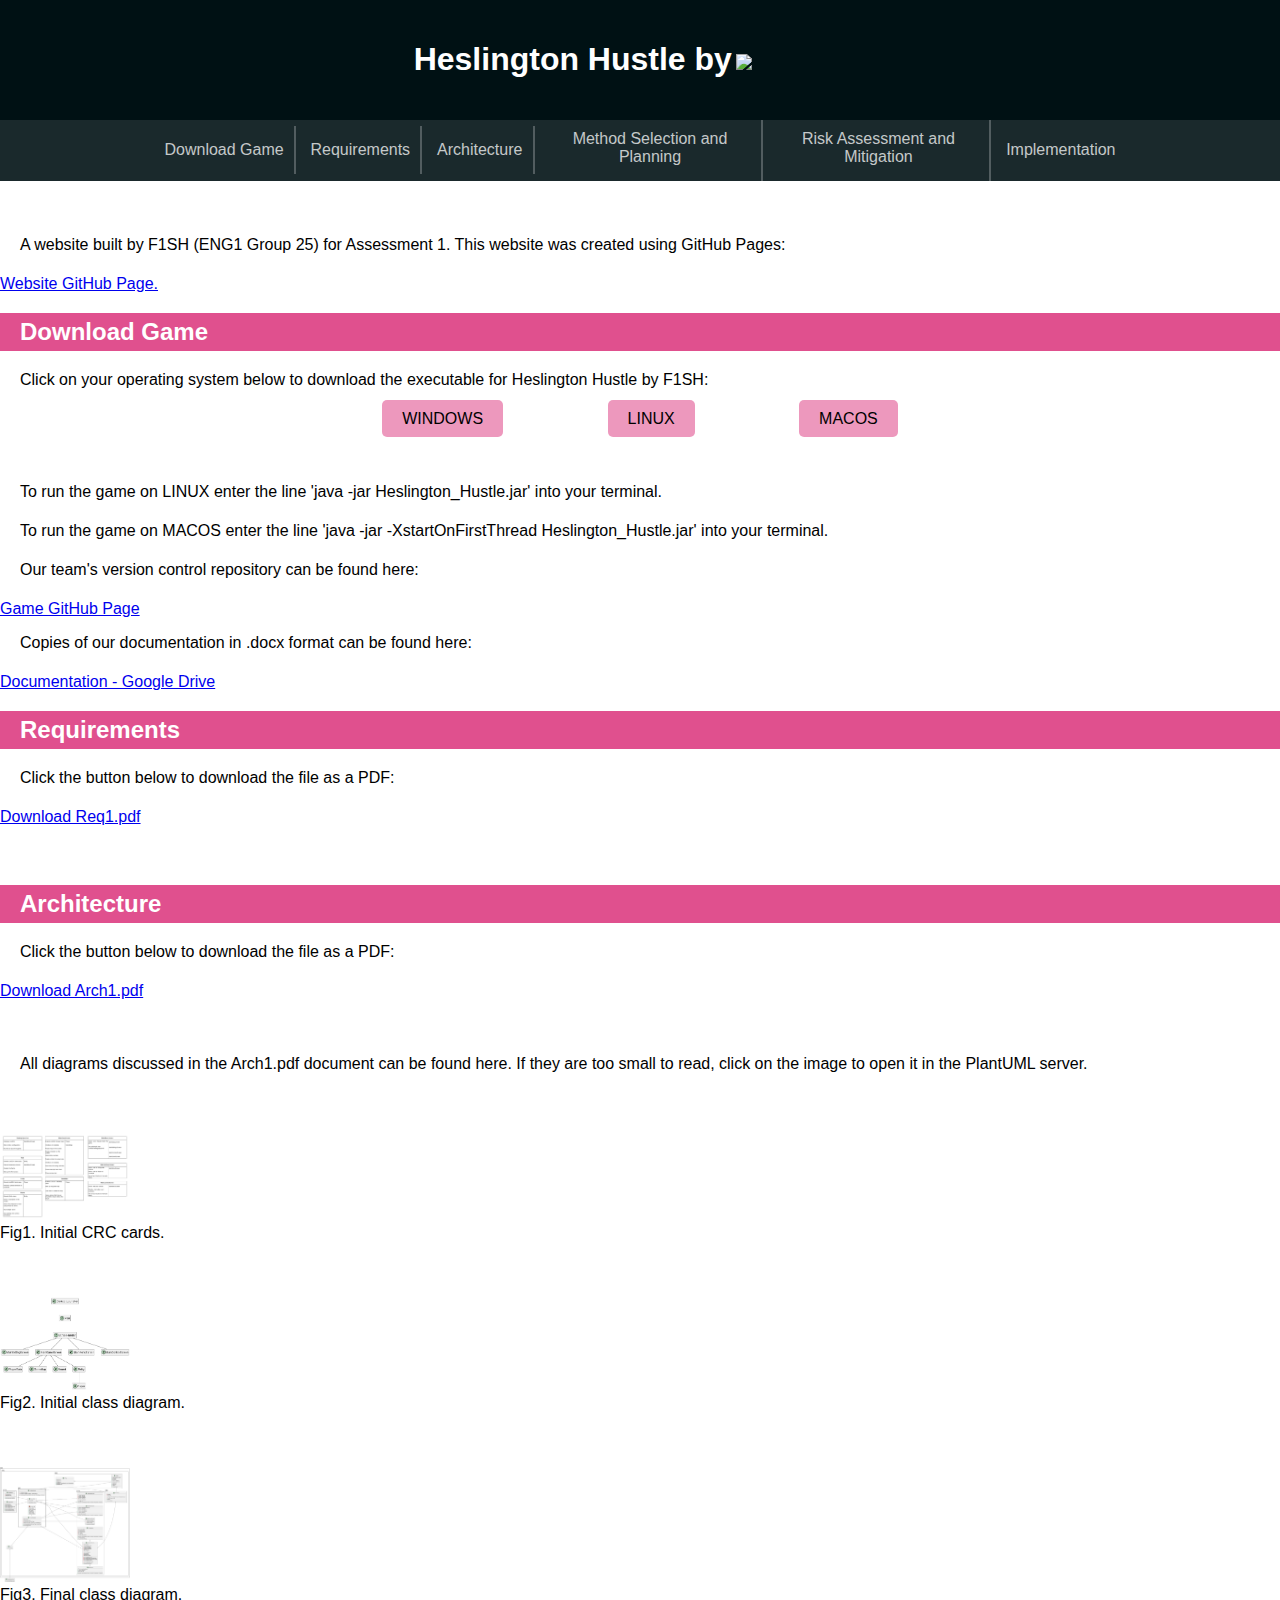
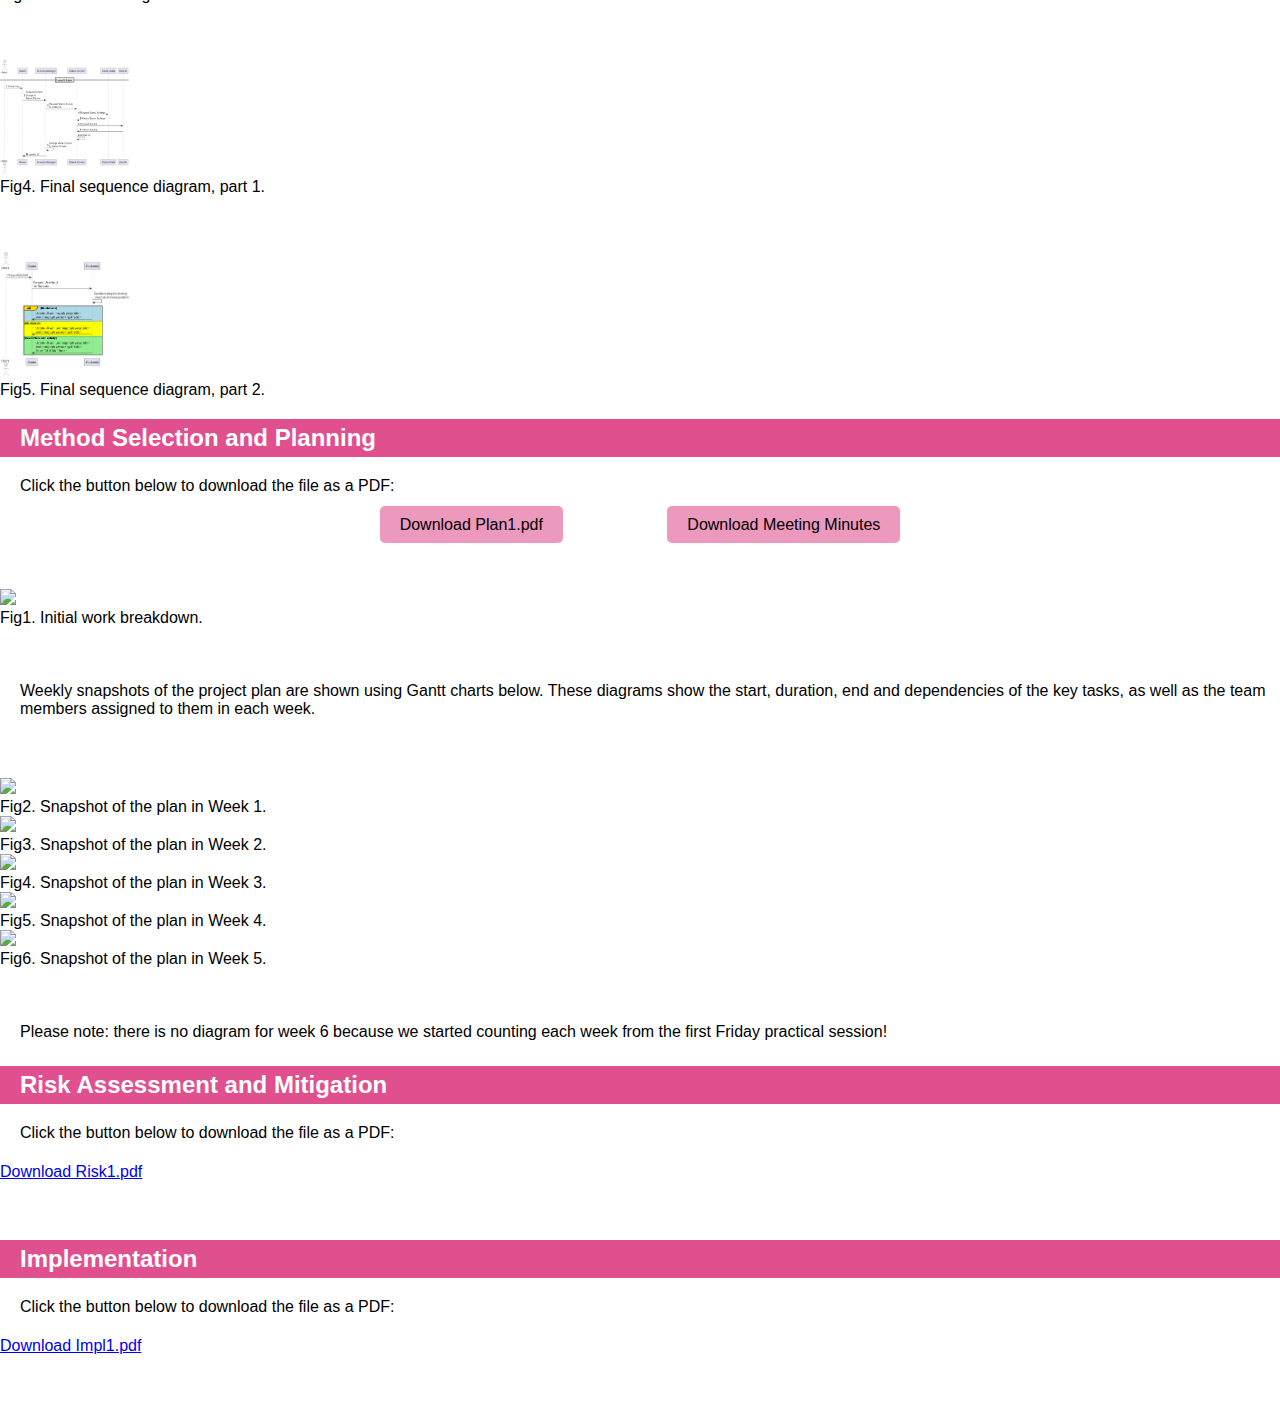
==== index.html @ d02195ae "final push i think its done" ====
<!DOCTYPE html>
<html lang="en">
<head>
    <meta charset="UTF-8">
    <meta name="viewport" content="width=device-width, initial-scale=1.0">
    <title>Heslington Hustle by F1SH</title>
    <link rel="stylesheet" href="styles.css">
    <link rel="icon" type="image/png" href="logo2.png">
</head>

<body> 
    <header>
        <h1>Heslington Hustle by </h1>
        <img src="logo.png">

    </header>

    <nav class="button-banner">
        <ul>
            <li><a href="#Nav1ID">Download Game</a></li>
            <li><a href="#Nav2ID">Requirements</a></li>
            <li><a href="#Nav3ID">Architecture</a></li>
            <li><a href="#Nav4ID">Method Selection and Planning</a></li>
            <li><a href="#Nav5ID">Risk Assessment and Mitigation</a></li>
            <li><a href="#Nav6ID">Implementation</a></li>
        </ul>
    </nav>

    <p>&nbsp;</p>

    <div class="repo-link">
        <p>A website built by F1SH (ENG1 Group 25) for Assessment 1. This website was created using GitHub Pages:</p>
        <a class="repo-link" href="https://github.com/publicmutiny/f1sh-webs1te">Website GitHub Page.</a>
    </div>


    
    <div class="header-container">
        <h2 id="Nav1ID">Download Game</h2>
    </div>

    <p>Click on your operating system below to download the executable for Heslington Hustle by F1SH:</p>

    <div class="download-buttons">
        <ul>
            <li><a href="Heslington_Hustle.jar" download>WINDOWS</a></li>
            <li><a href="Heslington_Hustle.jar" download>LINUX</a></li>
            <li><a href="Heslington_Hustle.jar" download>MACOS</a></li>
        </ul>
    </div>
    <p>&nbsp;</p>
    <p>To run the game on LINUX enter the line 'java -jar Heslington_Hustle.jar' into your terminal.</p>
    <p>To run the game on MACOS enter the line 'java -jar -XstartOnFirstThread Heslington_Hustle.jar' into your terminal.</p>


    <div class="repo-link">
        <p>Our team's version control repository can be found here:</p>
        <a class="repo-link" href="https://github.com/kyla-klov/Heslington_Hustle_group_25">Game GitHub Page</a>
    </div>

    <div class="repo-link">
        <p>Copies of our documentation in .docx format can be found here:</p>
        <a class="repo-link" href="https://drive.google.com/drive/folders/1460bbwno2SckoGixCg8x2vEUHuICTdcB?usp=sharing">Documentation - Google Drive</a>
    </div>


    





    <div class="header-container">
        <h2 id="Nav2ID">Requirements</h2>
    </div>

    <p>Click the button below to download the file as a PDF:</p>

    <div class="file-download-buttons">
        <a href="Req1.pdf" download>Download Req1.pdf</a>
    </div>

    <p>&nbsp;</p>






    <div class="header-container">
        <h2 id="Nav3ID">Architecture</h2>
    </div>

    <p>Click the button below to download the file as a PDF:</p>

    <div class="file-download-buttons">
        <a href="Arch1.pdf" download>Download Arch1.pdf</a>
    </div>

    <p>&nbsp;</p>

    <p>All diagrams discussed in the Arch1.pdf document can be found here. If they are too small to read, click on the image to open it in the PlantUML server. </p>

    <p>&nbsp;</p>
    <img class="gantt-charts" src="Images/crc_cards.png">
    <figcaption class="captions">Fig1. Initial CRC cards.</figcaption>

    <p>&nbsp;</p>
    <img class="gantt-charts" src="Images/class_initial.png">
    <figcaption class="captions">Fig2. Initial class diagram.</figcaption>

    <p>&nbsp;</p>
    <a href="https://www.plantuml.com/plantuml/img/[base64]">
        <img class="gantt-charts" src="Images/class_final.png">
    </a>
    <figcaption class="captions">Fig3. Final class diagram.</figcaption>

    <p>&nbsp;</p>
    <a href="https://www.plantuml.com/plantuml/img/[base64]">
        <img class="gantt-charts" src="Images/seq.png">
    </a>
    <figcaption class="captions">Fig4. Final sequence diagram, part 1.</figcaption>

    <p>&nbsp;</p>
    <img class="gantt-charts" src="Images/seq2.png">
    <figcaption class="captions">Fig5. Final sequence diagram, part 2.</figcaption>





    <div class="header-container">
        <h2 id="Nav4ID">Method Selection and Planning</h2>
    </div>

    <p>Click the button below to download the file as a PDF:</p>

    <div class="download-buttons">
        <ul>
            <li><a href="Plan1.pdf" download>Download Plan1.pdf</a></li>
            <li><a href="minutes.pdf" download>Download Meeting Minutes</a></li>
        </ul>
    </div>    

    <p> &nbsp; </p>




    <img class="gantt-charts" src="Images/work_breakdown.png">
    <figcaption class="captions">Fig1. Initial work breakdown.</figcaption>
    <p>&nbsp;</p>
    <p>Weekly snapshots of the project plan are shown using Gantt charts below. These diagrams show the start, duration, end and dependencies of the key tasks, as well as the team members assigned to them in each week. </p>
    <p>&nbsp;</p>
    <img class="gantt-charts" src="Images/week1.png">
    <figcaption class="captions">Fig2. Snapshot of the plan in Week 1.</figcaption>
    <img class="gantt-charts" src="Images/week2.png">
    <figcaption class="captions">Fig3. Snapshot of the plan in Week 2.</figcaption>
    <img class="gantt-charts" src="Images/week3.png">
    <figcaption class="captions">Fig4. Snapshot of the plan in Week 3.</figcaption>
    <img class="gantt-charts" src="Images/week4.png">
    <figcaption class="captions">Fig5. Snapshot of the plan in Week 4.</figcaption>
    <img class="gantt-charts" src="Images/week5.png">
    <figcaption class="captions">Fig6. Snapshot of the plan in Week 5.</figcaption>
    <p>&nbsp;</p>
    <p>Please note: there is no diagram for week 6 because we started counting each week from the first Friday practical session!</p>





    <div class="header-container">
        <h2 id="Nav5ID">Risk Assessment and Mitigation</h2>
    </div>

    <p>Click the button below to download the file as a PDF:</p>

    <div class="file-download-buttons">
        <a href="Risk1.pdf" download>Download Risk1.pdf</a>
    </div>

    <p>&nbsp;</p>






    <div class="header-container">
        <h2 id="Nav6ID">Implementation</h2>
    </div>

    <p>Click the button below to download the file as a PDF:</p>

    <div class="file-download-buttons">
        <a href="Impl1.pdf" download>Download Impl1.pdf</a>
    </div>

    <p>&nbsp;</p>




</body>
</html>
---- styles.css ----
/* styles.css */
/*
COLOURS !!!
black header: 001114
pink header: e0508e
green header: 7adc248a
*/
body {
    font-family:'Trebuchet MS', 'Lucida Sans Unicode', 'Lucida Grande', 'Lucida Sans', Arial, sans-serif;
    margin: 0;
    padding: 0;
    background: rgba(255, 255, 255, 0.045)08e;
}


header {
    background-color: #001114; 
    color: #fff;
    padding: 20px;
    text-align: center;
}

h1 {
    display: inline-block;
    width: fit-content;
}

img {
    width: 130px;
    height: auto;
    display: inline-block;
    margin: 0 auto;
}


.button-banner {
    background-color: #001114e5; 
    text-align: center;
    white-space: nowrap;
    height: 5%;
}

.button-banner ul {
    padding: 0;
    margin: 0;
}

.button-banner ul li {
    display: inline-block;
    vertical-align: middle;
    max-width: 15%;
    border-right: 2px solid #ffffff3f;
    padding:15px;
}

.button-banner ul li a {
    white-space: wrap;
    display: inline-block;
    padding:2.3em;
    margin:-2.6em;
    color: #ffffffc1;
    text-decoration: none; 
}


.button-banner ul li:hover {
    background-color: #001114;
    color: #ffffff;
    box-shadow: -5px 0px #001114;
}

.button-banner ul li a:hover {
    color: #ffffff;
}

.button-banner ul li:last-child {
    border-right: none; 
}

.header-container { 
    background-color: #e0508e;
}

h2 { 
    color: #ffffff;
    text-align: left;
    margin: 20px;
    padding-top: 5px;
    padding-bottom: 5px;
}

p { 
    margin-left: 20px;
    padding-top: 0px;
    padding-bottom: 5px;
}

.download-buttons {
    text-align: center;
}

.download-buttons ul {
    padding: 0;
    margin: 0;
}

.download-buttons ul li {
    display: inline-block;
}

.download-buttons ul li a {
    padding: 10px 20px;
    background-color: #e0508e96;
    color: #000;
    margin: 0 50px;
    border-radius: 5px;
    text-decoration: none;
}



.pdfviewer { 
    margin: 10px;
    padding: 15px;
    vertical-align: center;
}
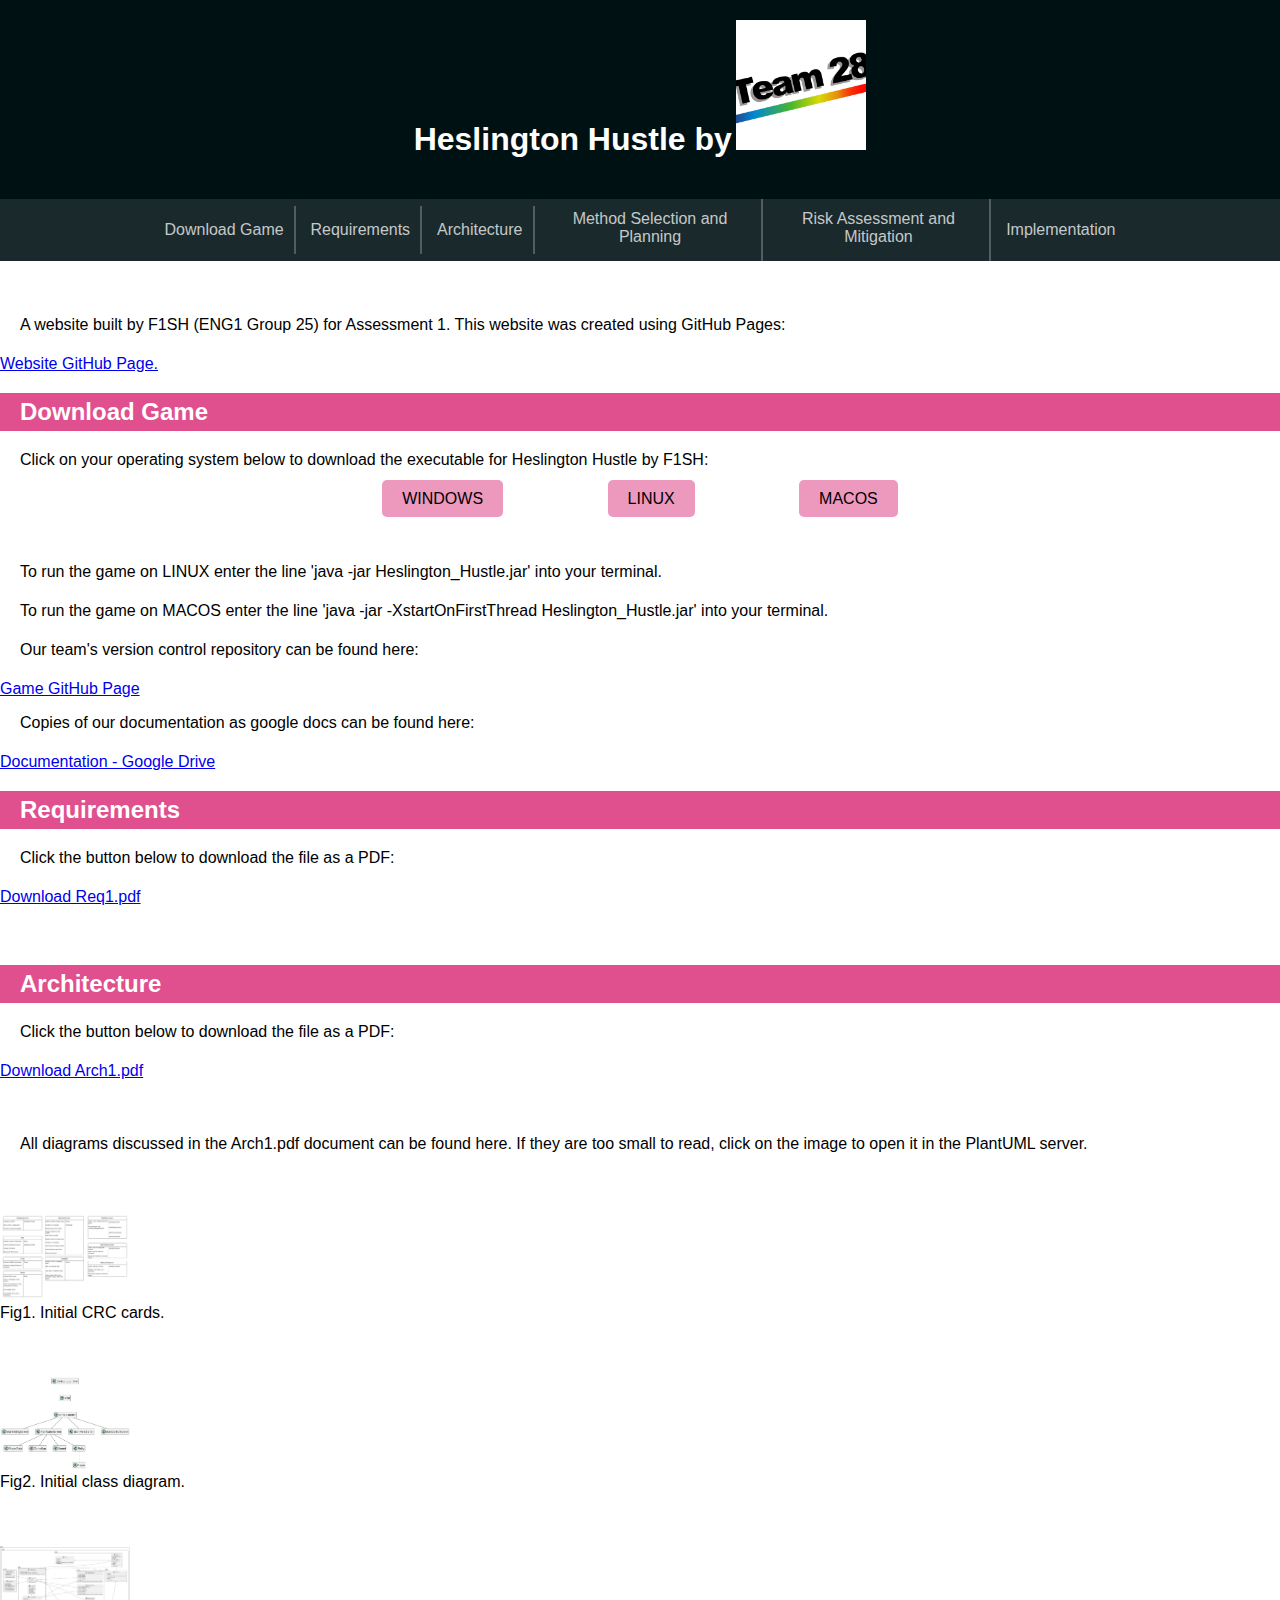
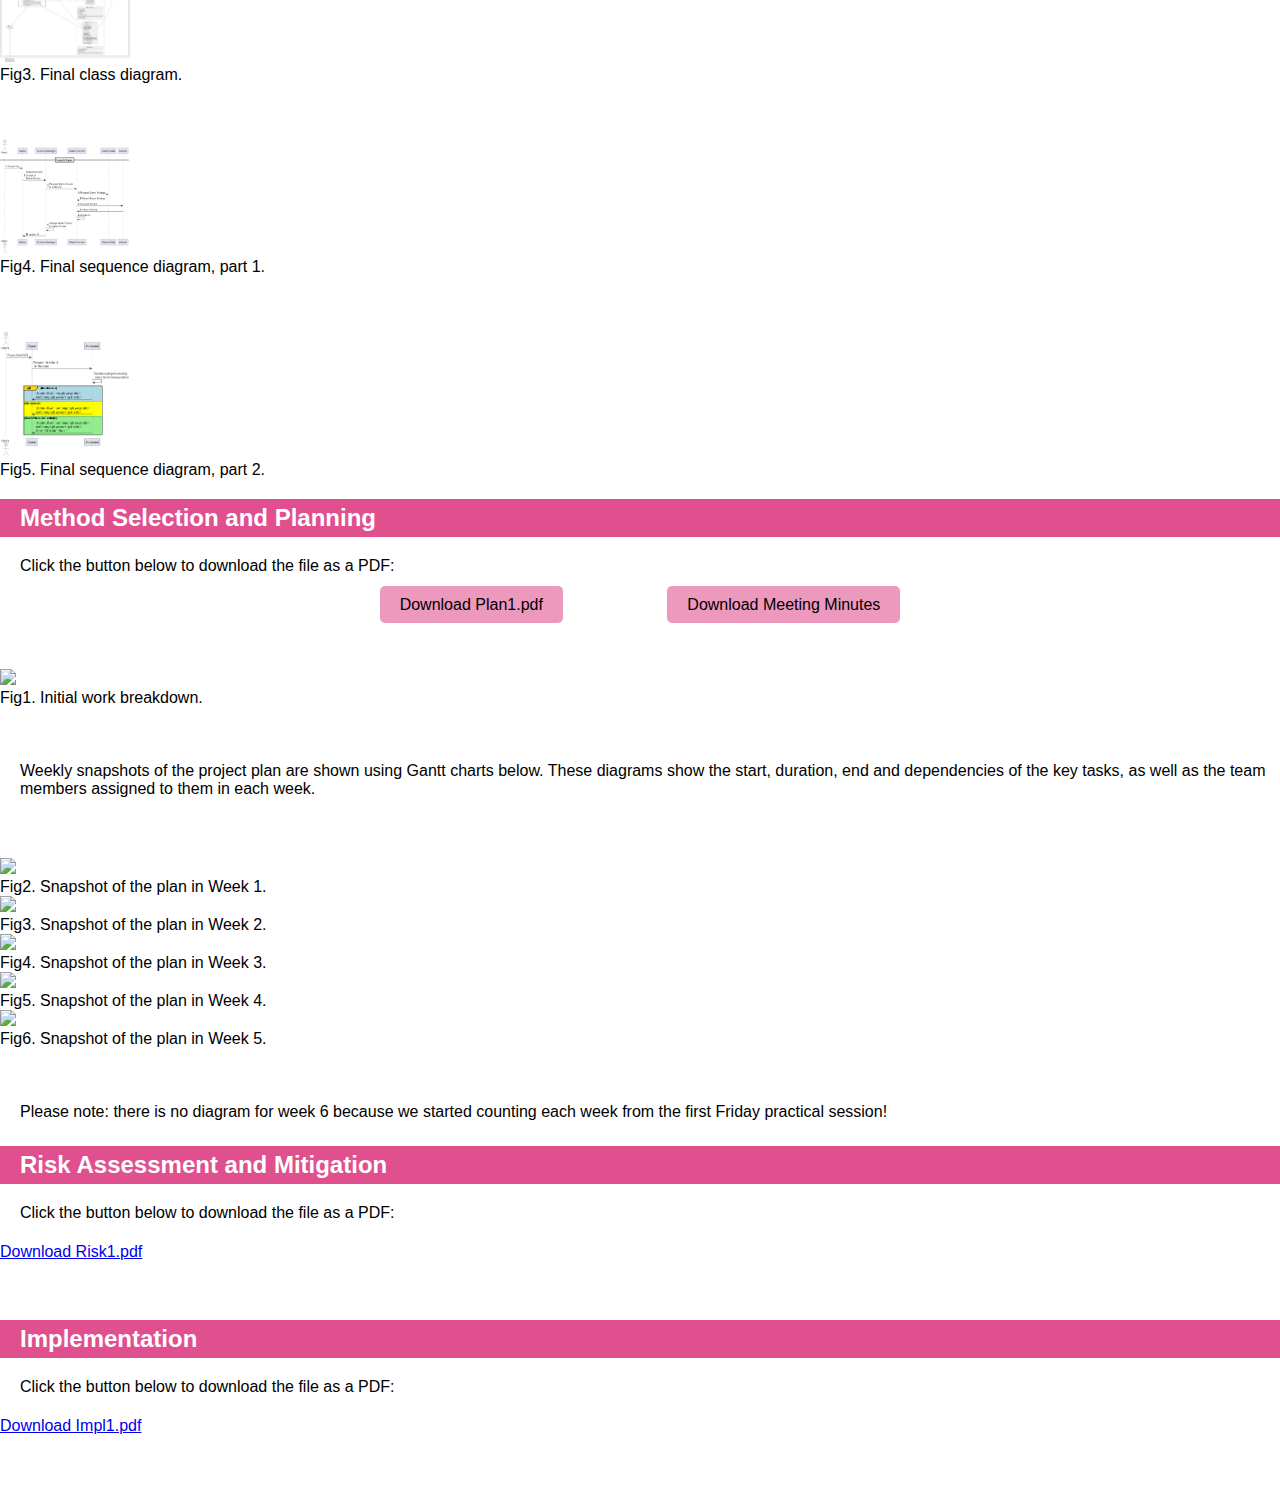
==== commit b2a60265: "Rebrand" ====
--- a/index.html
+++ b/index.html
@@ -5,7 +5,7 @@
     <meta name="viewport" content="width=device-width, initial-scale=1.0">
     <title>Heslington Hustle by F1SH</title>
     <link rel="stylesheet" href="styles.css">
-    <link rel="icon" type="image/png" href="logo2.png">
+    <link rel="icon" type="image/png" href="logo.png">
 </head>
 
 <body> 
@@ -17,12 +17,12 @@
 
     <nav class="button-banner">
         <ul>
-            <li><a href="#Nav1ID">Download Game</a></li>
-            <li><a href="#Nav2ID">Requirements</a></li>
-            <li><a href="#Nav3ID">Architecture</a></li>
-            <li><a href="#Nav4ID">Method Selection and Planning</a></li>
-            <li><a href="#Nav5ID">Risk Assessment and Mitigation</a></li>
-            <li><a href="#Nav6ID">Implementation</a></li>
+            <li><a href="#Download">Download Game</a></li>
+            <li><a href="#Req1">Requirements</a></li>
+            <li><a href="#Arch1">Architecture</a></li>
+            <li><a href="#Plan1">Method Selection and Planning</a></li>
+            <li><a href="#Risk1">Risk Assessment and Mitigation</a></li>
+            <li><a href="#Impl1">Implementation</a></li>
         </ul>
     </nav>
 
@@ -30,22 +30,23 @@
 
     <div class="repo-link">
         <p>A website built by F1SH (ENG1 Group 25) for Assessment 1. This website was created using GitHub Pages:</p>
-        <a class="repo-link" href="https://github.com/publicmutiny/f1sh-webs1te">Website GitHub Page.</a>
+        <a class="repo-link" href="https://github.com/eng1team28/eng1team28.github.io">Website GitHub Page.</a>
     </div>
 
 
     
     <div class="header-container">
-        <h2 id="Nav1ID">Download Game</h2>
+        <h2 id="Download">Download Game</h2>
     </div>
 
     <p>Click on your operating system below to download the executable for Heslington Hustle by F1SH:</p>
 
+    
     <div class="download-buttons">
         <ul>
-            <li><a href="Heslington_Hustle.jar" download>WINDOWS</a></li>
-            <li><a href="Heslington_Hustle.jar" download>LINUX</a></li>
-            <li><a href="Heslington_Hustle.jar" download>MACOS</a></li>
+            <li><a href="HeslingtonHustle.jar" download>WINDOWS</a></li>
+            <li><a href="HeslingtonHustle.jar" download>LINUX</a></li>
+            <li><a href="HeslingtonHustle.jar" download>MACOS</a></li>
         </ul>
     </div>
     <p>&nbsp;</p>
@@ -55,12 +56,12 @@
 
     <div class="repo-link">
         <p>Our team's version control repository can be found here:</p>
-        <a class="repo-link" href="https://github.com/kyla-klov/Heslington_Hustle_group_25">Game GitHub Page</a>
+        <a class="repo-link" href="https://github.com/eng1team28/game2">Game GitHub Page</a>
     </div>
 
     <div class="repo-link">
-        <p>Copies of our documentation in .docx format can be found here:</p>
-        <a class="repo-link" href="https://drive.google.com/drive/folders/1460bbwno2SckoGixCg8x2vEUHuICTdcB?usp=sharing">Documentation - Google Drive</a>
+        <p>Copies of our documentation as google docs can be found here:</p>
+        <a class="repo-link" href="https://drive.google.com/drive/folders/1dIEW85NLsSuEhlMuv3Ykfq9Gdxov9xFp?usp=sharing">Documentation - Google Drive</a>
     </div>
 
 
@@ -71,30 +72,30 @@
 
 
     <div class="header-container">
-        <h2 id="Nav2ID">Requirements</h2>
-    </div>
-
-    <p>Click the button below to download the file as a PDF:</p>
-
-    <div class="file-download-buttons">
-        <a href="Req1.pdf" download>Download Req1.pdf</a>
-    </div>
-
-    <p>&nbsp;</p>
-
-
-
-
-
-
-    <div class="header-container">
-        <h2 id="Nav3ID">Architecture</h2>
-    </div>
-
-    <p>Click the button below to download the file as a PDF:</p>
-
-    <div class="file-download-buttons">
-        <a href="Arch1.pdf" download>Download Arch1.pdf</a>
+        <h2 id="Req1">Requirements</h2>
+    </div>
+
+    <p>Click the button below to download the file as a PDF:</p>
+
+    <div class="file-download-buttons">
+        <a href="pdf1/Req1.pdf" download>Download Req1.pdf</a>
+    </div>
+
+    <p>&nbsp;</p>
+
+
+
+
+
+
+    <div class="header-container">
+        <h2 id="Arch1">Architecture</h2>
+    </div>
+
+    <p>Click the button below to download the file as a PDF:</p>
+
+    <div class="file-download-buttons">
+        <a href="pdf1/Arch1.pdf" download>Download Arch1.pdf</a>
     </div>
 
     <p>&nbsp;</p>
@@ -130,15 +131,15 @@
 
 
     <div class="header-container">
-        <h2 id="Nav4ID">Method Selection and Planning</h2>
+        <h2 id="Plan1">Method Selection and Planning</h2>
     </div>
 
     <p>Click the button below to download the file as a PDF:</p>
 
     <div class="download-buttons">
         <ul>
-            <li><a href="Plan1.pdf" download>Download Plan1.pdf</a></li>
-            <li><a href="minutes.pdf" download>Download Meeting Minutes</a></li>
+            <li><a href="pdf1/Plan1.pdf" download>Download Plan1.pdf</a></li>
+            <li><a href="pdf1/minutes.pdf" download>Download Meeting Minutes</a></li>
         </ul>
     </div>    
 
@@ -170,30 +171,30 @@
 
 
     <div class="header-container">
-        <h2 id="Nav5ID">Risk Assessment and Mitigation</h2>
-    </div>
-
-    <p>Click the button below to download the file as a PDF:</p>
-
-    <div class="file-download-buttons">
-        <a href="Risk1.pdf" download>Download Risk1.pdf</a>
-    </div>
-
-    <p>&nbsp;</p>
-
-
-
-
-
-
-    <div class="header-container">
-        <h2 id="Nav6ID">Implementation</h2>
-    </div>
-
-    <p>Click the button below to download the file as a PDF:</p>
-
-    <div class="file-download-buttons">
-        <a href="Impl1.pdf" download>Download Impl1.pdf</a>
+        <h2 id="Risk1">Risk Assessment and Mitigation</h2>
+    </div>
+
+    <p>Click the button below to download the file as a PDF:</p>
+
+    <div class="file-download-buttons">
+        <a href="pdf1/Risk1.pdf" download>Download Risk1.pdf</a>
+    </div>
+
+    <p>&nbsp;</p>
+
+
+
+
+
+
+    <div class="header-container">
+        <h2 id="Impl1">Implementation</h2>
+    </div>
+
+    <p>Click the button below to download the file as a PDF:</p>
+
+    <div class="file-download-buttons">
+        <a href="pdf1/Impl1.pdf" download>Download Impl1.pdf</a>
     </div>
 
     <p>&nbsp;</p>
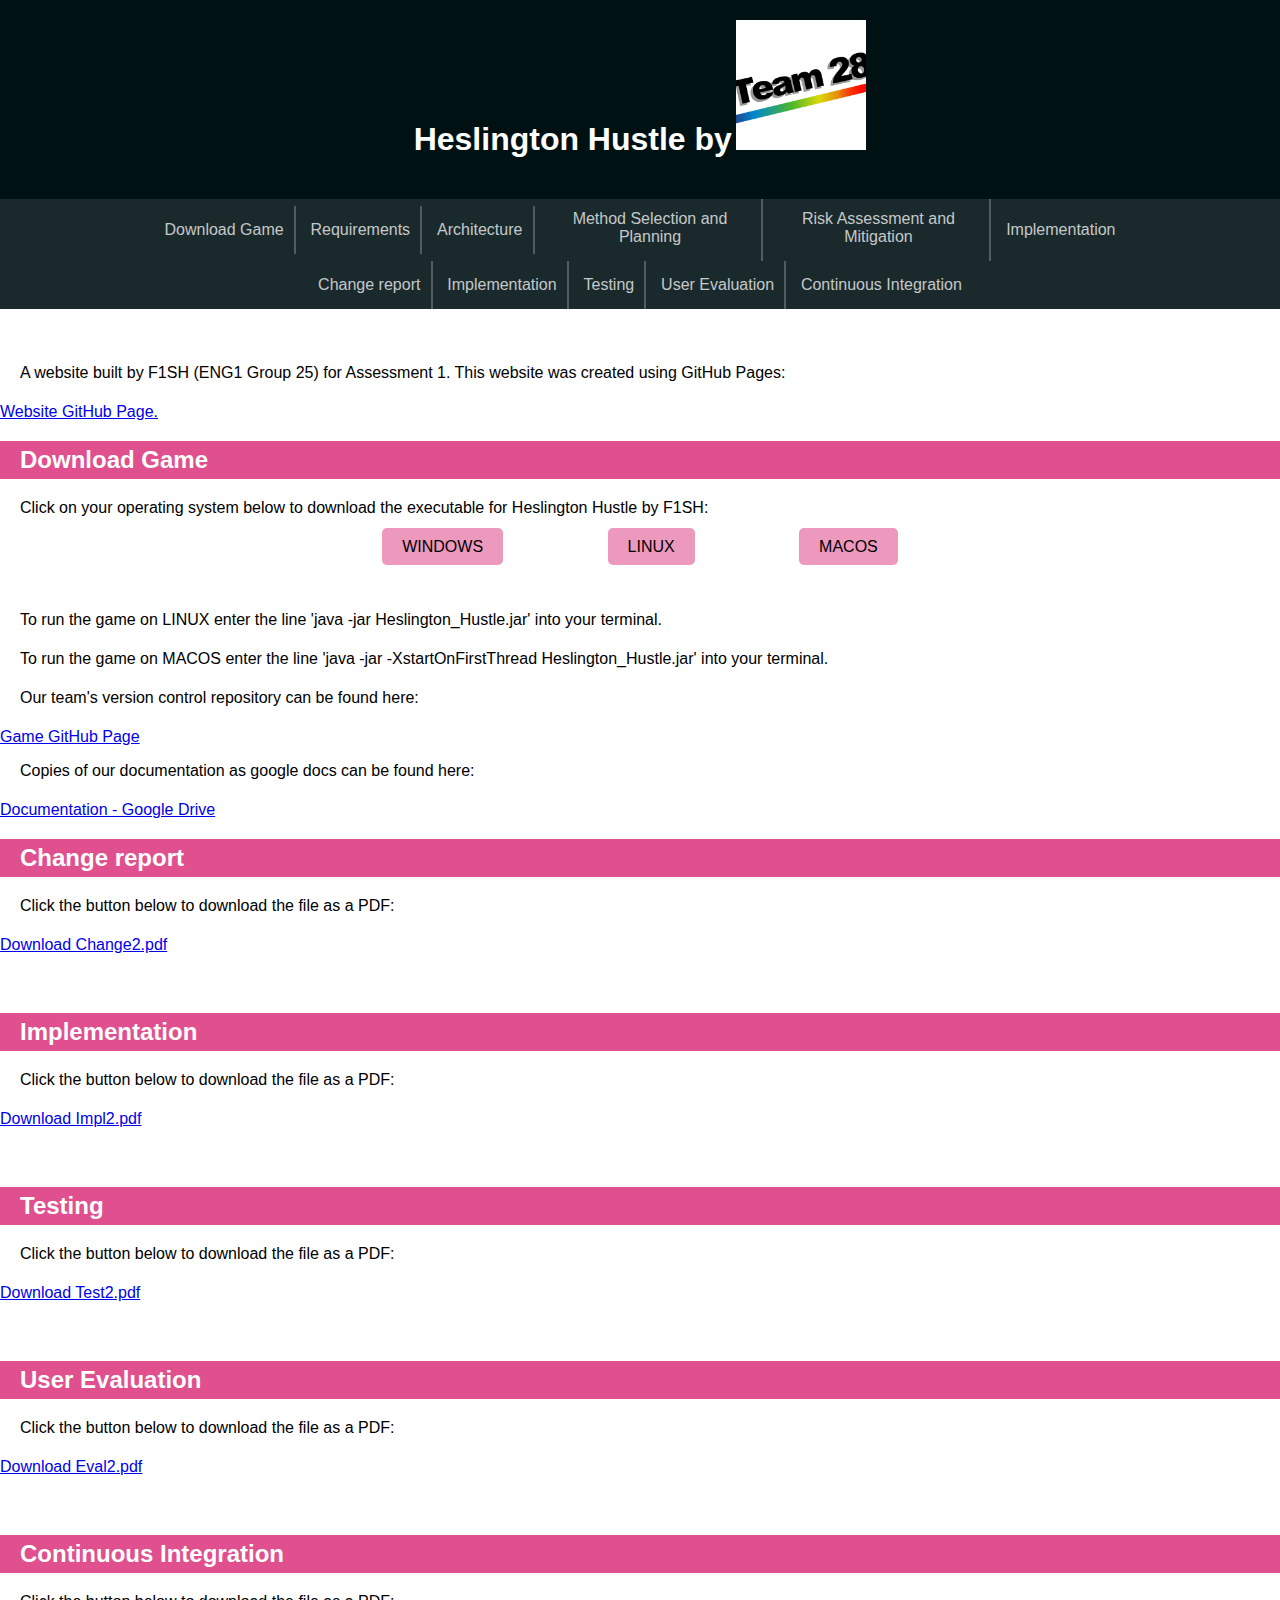
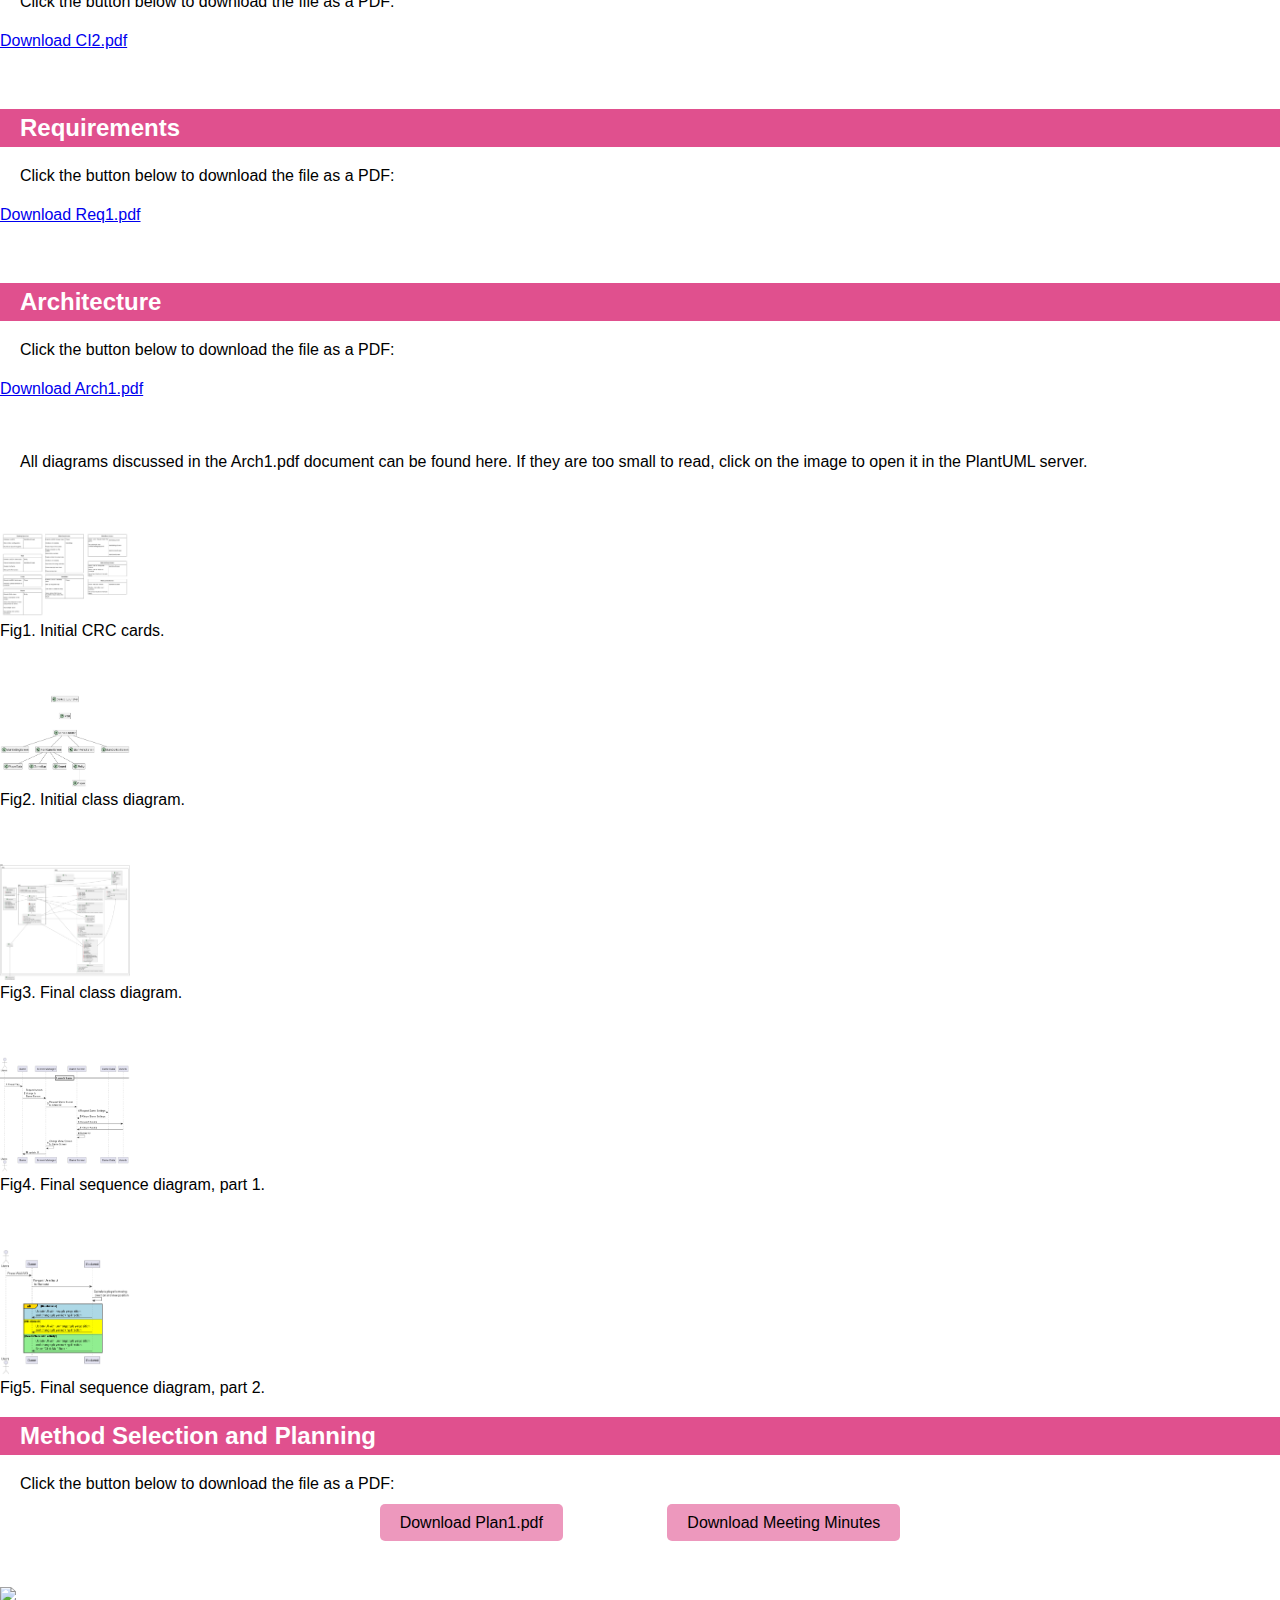
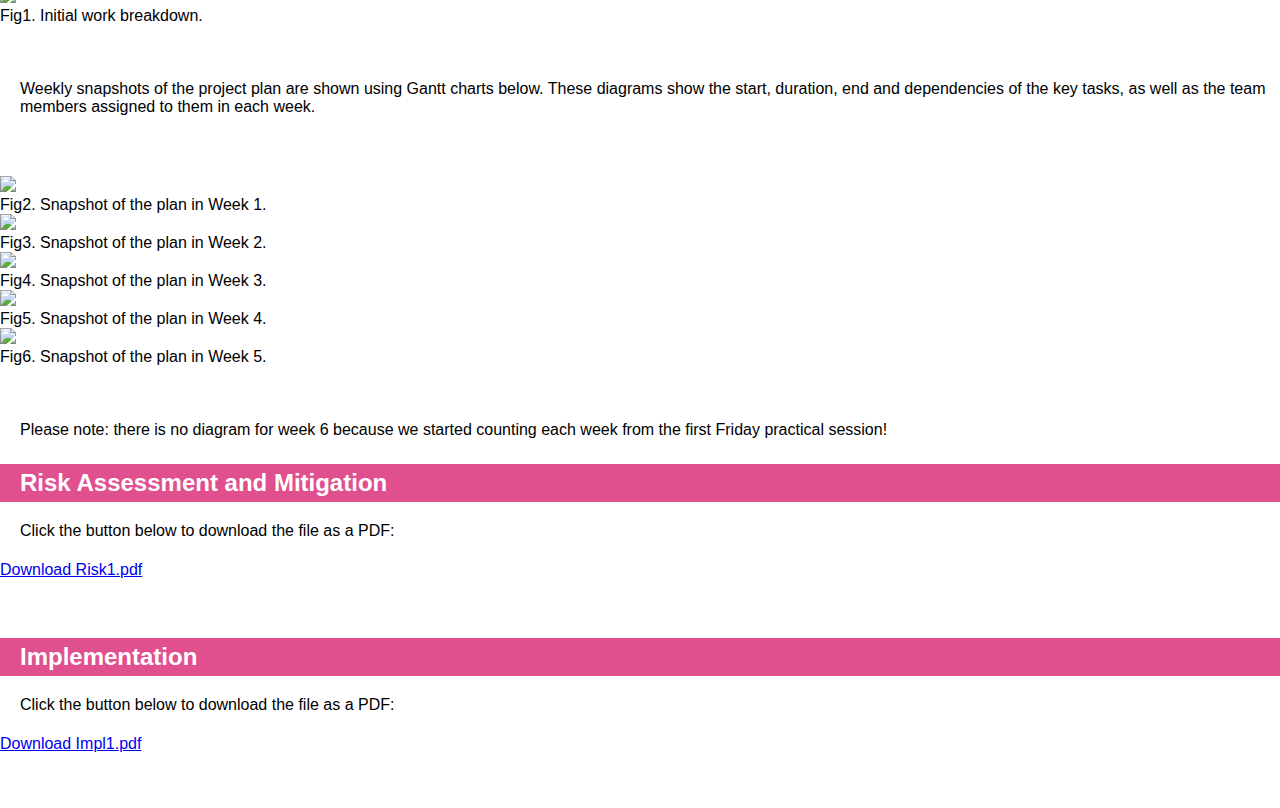
==== commit cfbbc42a: "Update homepage" ====
--- a/index.html
+++ b/index.html
@@ -26,6 +26,16 @@
         </ul>
     </nav>
 
+    <nav class="button-banner">
+        <ul>
+            <li><a href="#Change2">Change report</a></li>
+            <li><a href="#Impl2">Implementation</a></li>
+            <li><a href="#Test2">Testing</a></li>
+            <li><a href="#Eval2">User Evaluation</a></li>
+            <li><a href="#CI2">Continuous Integration</a></li>
+        </ul>
+    </nav>
+
     <p>&nbsp;</p>
 
     <div class="repo-link">
@@ -68,7 +78,69 @@
     
 
 
-
+    <div class="header-container">
+        <h2 id="Change2">Change report</h2>
+    </div>
+
+    <p>Click the button below to download the file as a PDF:</p>
+
+    <div class="file-download-buttons">
+        <a href="pdf/Change2.pdf" download>Download Change2.pdf</a>
+    </div>
+
+    <p>&nbsp;</p>
+
+
+    <div class="header-container">
+        <h2 id="Impl2">Implementation</h2>
+    </div>
+
+    <p>Click the button below to download the file as a PDF:</p>
+
+    <div class="file-download-buttons">
+        <a href="pdf/Impl2.pdf" download>Download Impl2.pdf</a>
+    </div>
+
+    <p>&nbsp;</p>
+
+
+    <div class="header-container">
+        <h2 id="Test2">Testing</h2>
+    </div>
+
+    <p>Click the button below to download the file as a PDF:</p>
+
+    <div class="file-download-buttons">
+        <a href="pdf/Test2.pdf" download>Download Test2.pdf</a>
+    </div>
+
+    <p>&nbsp;</p>
+
+
+    <div class="header-container">
+        <h2 id="Eval2">User Evaluation</h2>
+    </div>
+
+    <p>Click the button below to download the file as a PDF:</p>
+
+    <div class="file-download-buttons">
+        <a href="pdf/Eval2.pdf" download>Download Eval2.pdf</a>
+    </div>
+
+    <p>&nbsp;</p>
+
+
+    <div class="header-container">
+        <h2 id="CI2">Continuous Integration</h2>
+    </div>
+
+    <p>Click the button below to download the file as a PDF:</p>
+
+    <div class="file-download-buttons">
+        <a href="pdf/CI2.pdf" download>Download CI2.pdf</a>
+    </div>
+
+    <p>&nbsp;</p>
 
 
     <div class="header-container">
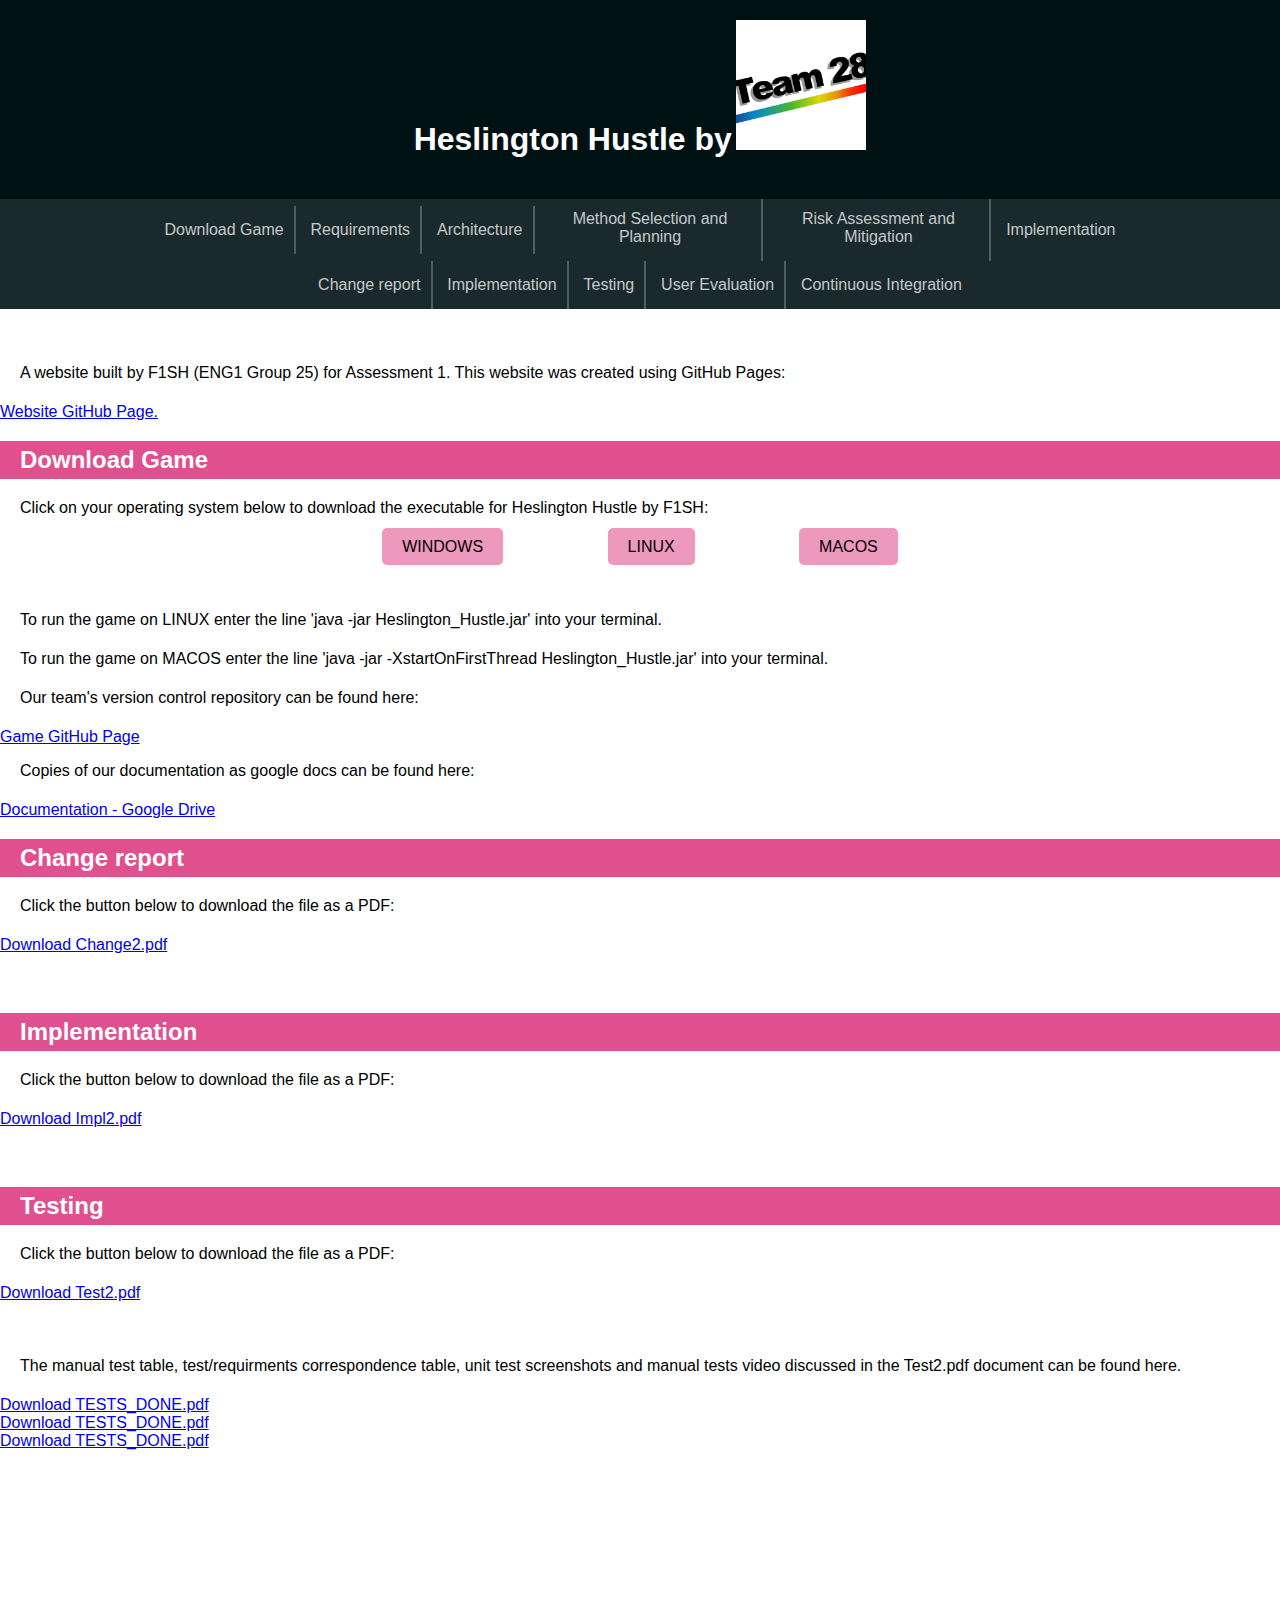
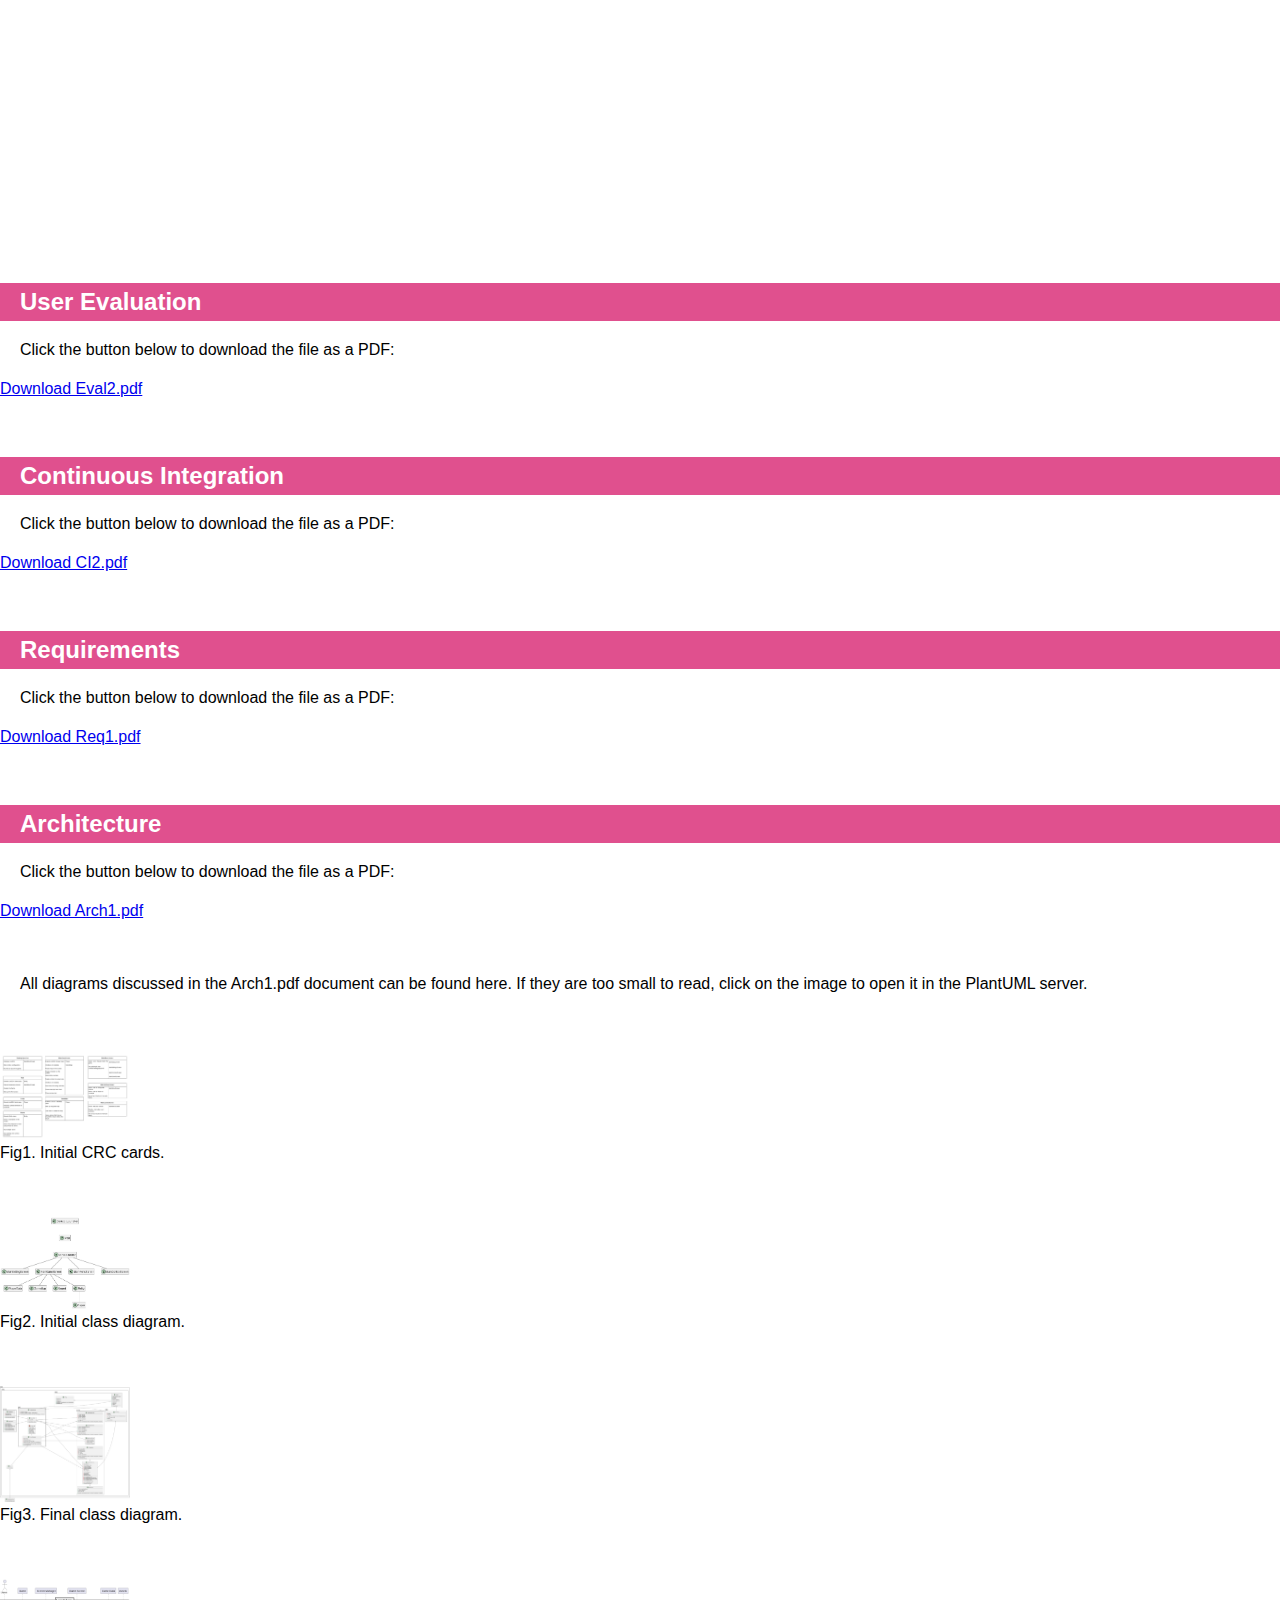
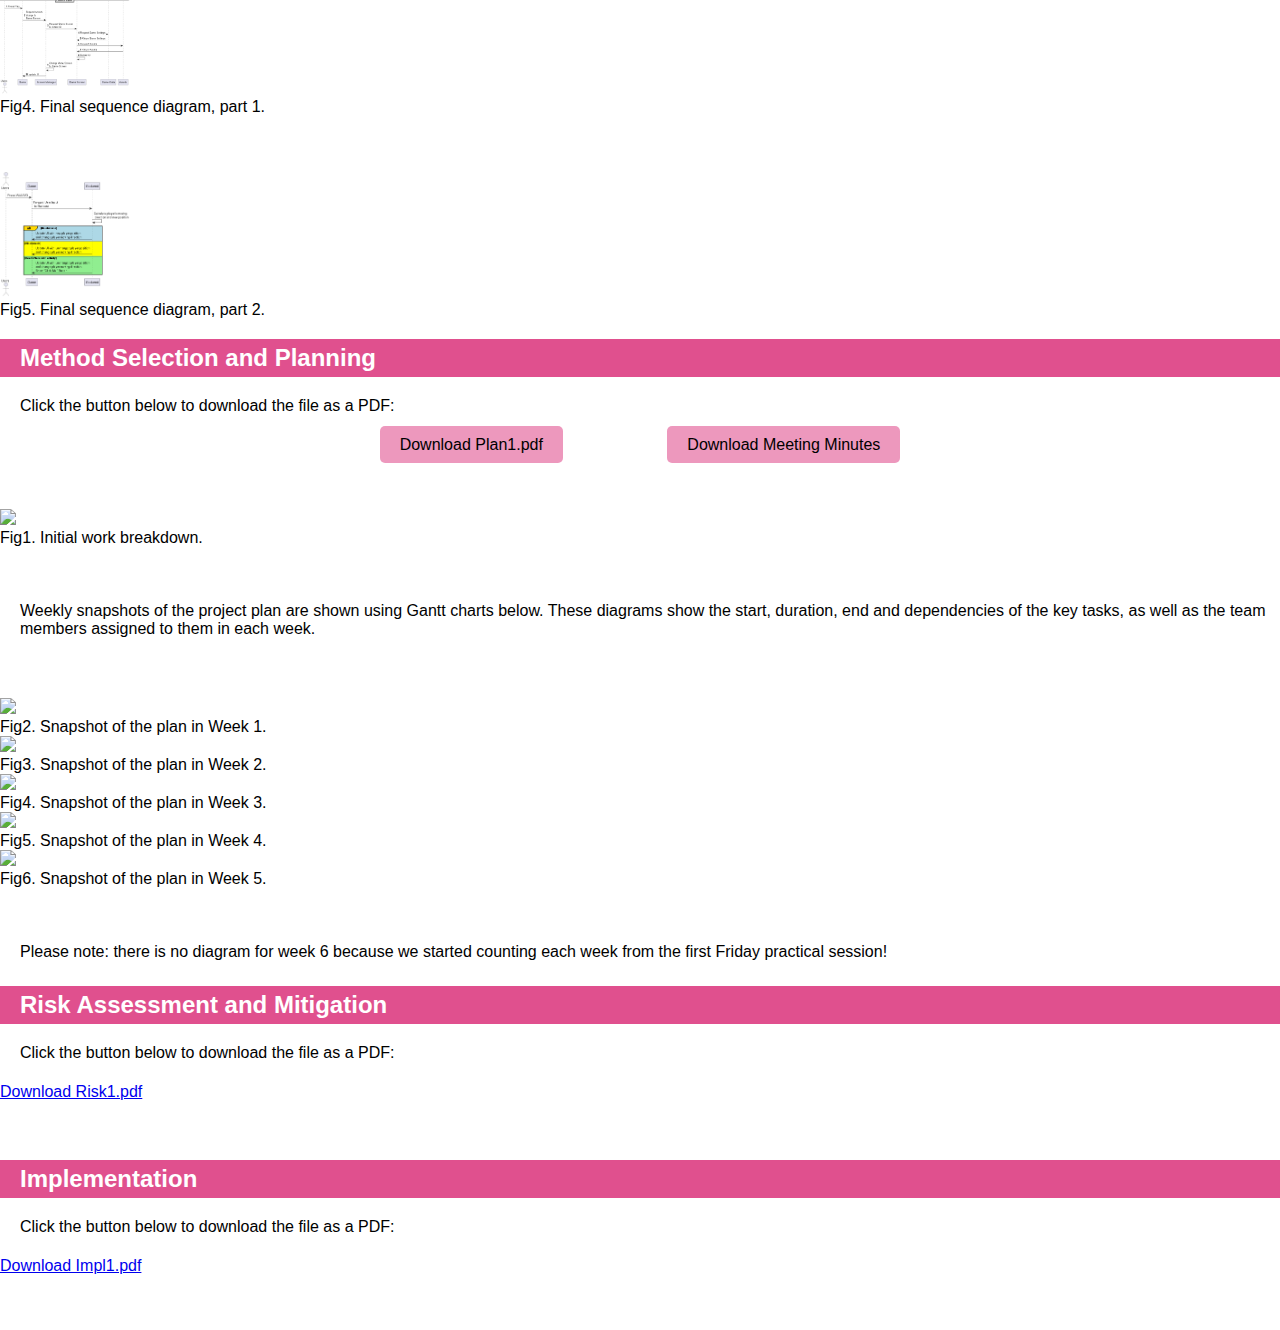
==== commit 3b4ddf78: "Added unit test results" ====
--- a/index.html
+++ b/index.html
@@ -53,10 +53,11 @@
 
     
     <div class="download-buttons">
+        <!-- It's pretty funny to have three identical links so I'm just gonna leave it like that -->
         <ul>
-            <li><a href="HeslingtonHustle.jar" download>WINDOWS</a></li>
-            <li><a href="HeslingtonHustle.jar" download>LINUX</a></li>
-            <li><a href="HeslingtonHustle.jar" download>MACOS</a></li>
+            <li><a href="https://github.com/eng1team28/game2/releases/latest/download/HeslingtonHustle.jar" download>WINDOWS</a></li>
+            <li><a href="https://github.com/eng1team28/game2/releases/latest/download/HeslingtonHustle.jar" download>LINUX</a></li>
+            <li><a href="https://github.com/eng1team28/game2/releases/latest/download/HeslingtonHustle.jar" download>MACOS</a></li>
         </ul>
     </div>
     <p>&nbsp;</p>
@@ -112,6 +113,29 @@
 
     <div class="file-download-buttons">
         <a href="pdf/Test2.pdf" download>Download Test2.pdf</a>
+    </div>
+
+    <p>&nbsp;</p>
+
+    <p>The manual test table, test/requirments correspondence table, unit test screenshots and manual tests video discussed in the Test2.pdf document can be found here.</p>
+
+    <div class="file-download-buttons">
+        <a href="extra/TESTS_DONE.pdf" download>Download TESTS_DONE.pdf</a>
+    </div>
+
+    <div class="file-download-buttons">
+        <a href="extra/Requirements-To-Tests Table.pdf" download>Download TESTS_DONE.pdf</a>
+    </div>
+
+    <div class="file-download-buttons">
+        <a href="extra/UnitTestResults.zip" download>Download TESTS_DONE.pdf</a>
+    </div>
+
+    <p>&nbsp;</p>
+
+    <div class="file-download-buttons">
+        <!-- Youtube embed -->
+        <iframe width="560" height="315" src="https://www.youtube.com/watch?v=To9ZNzxQB4Y" title="YouTube video player" frameborder="0" allow="accelerometer; autoplay; clipboard-write; encrypted-media; gyroscope; picture-in-picture; web-share" referrerpolicy="strict-origin-when-cross-origin" allowfullscreen></iframe>
     </div>
 
     <p>&nbsp;</p>
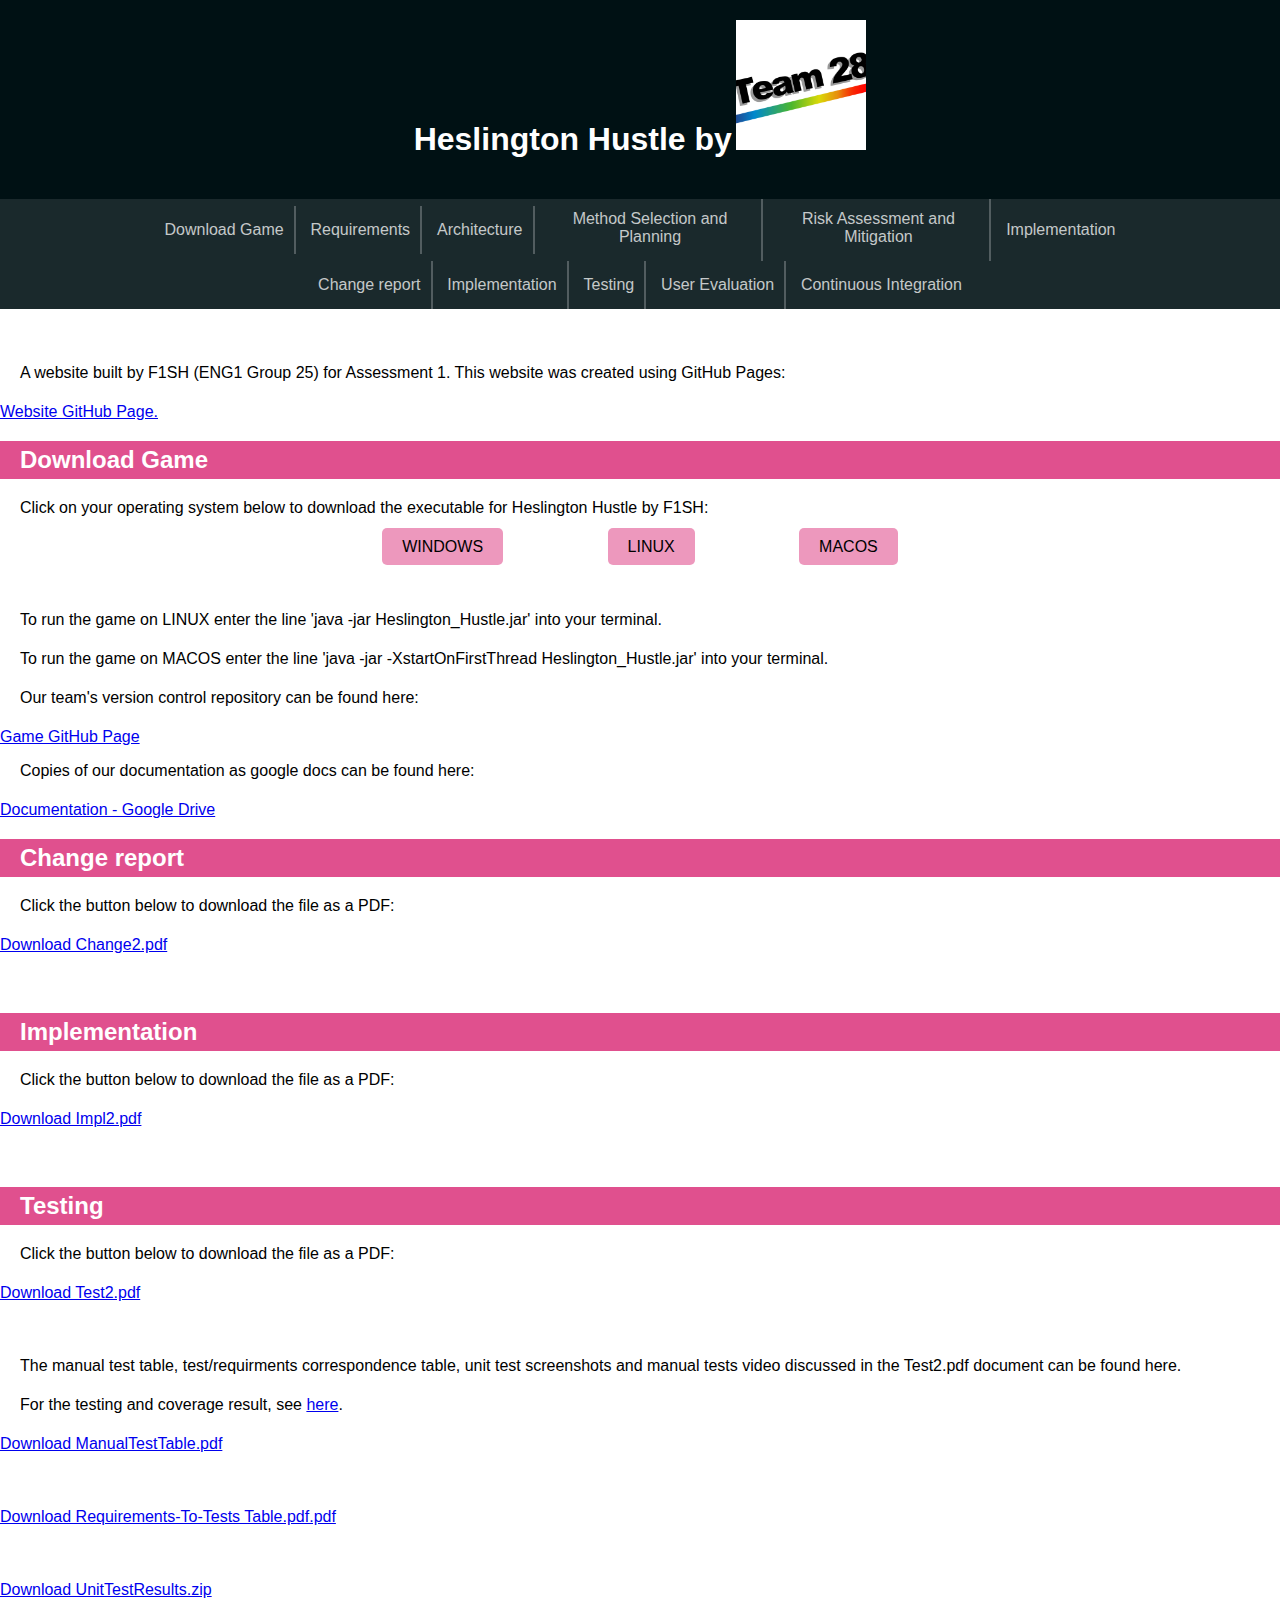
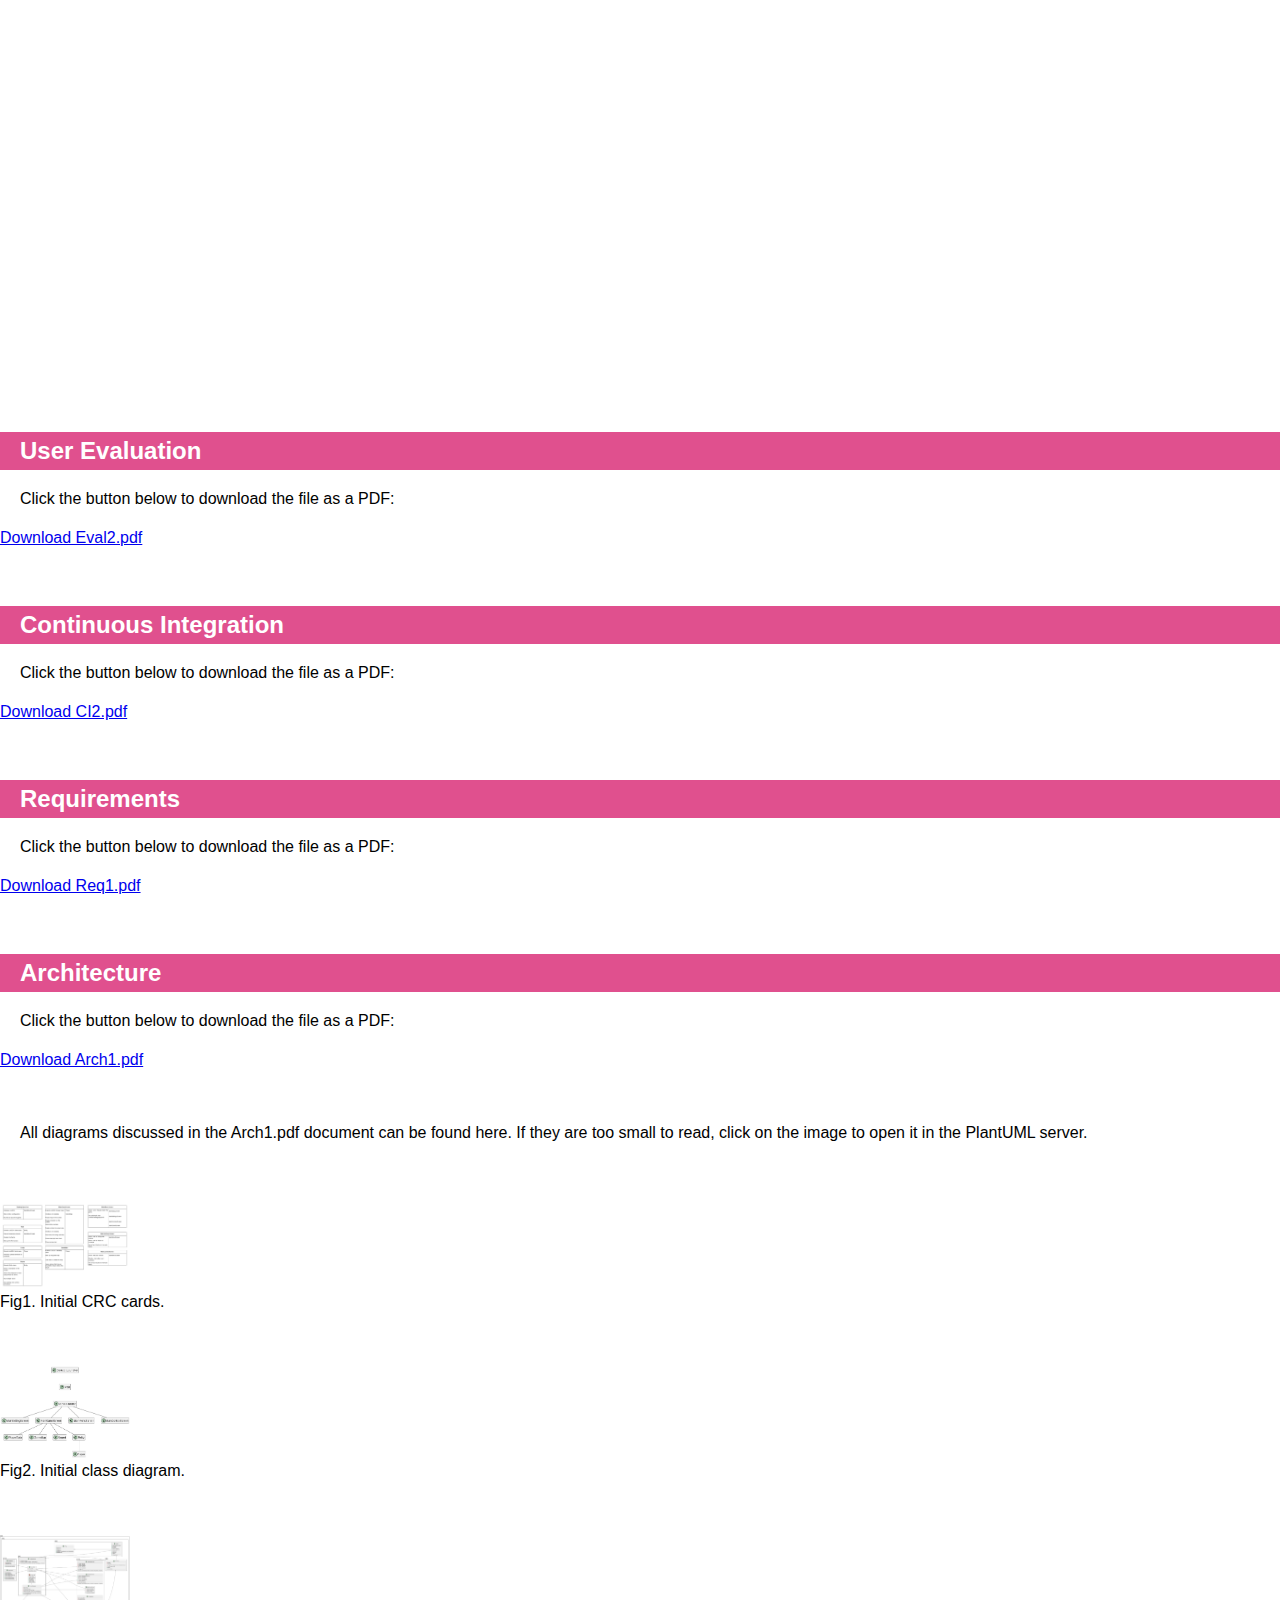
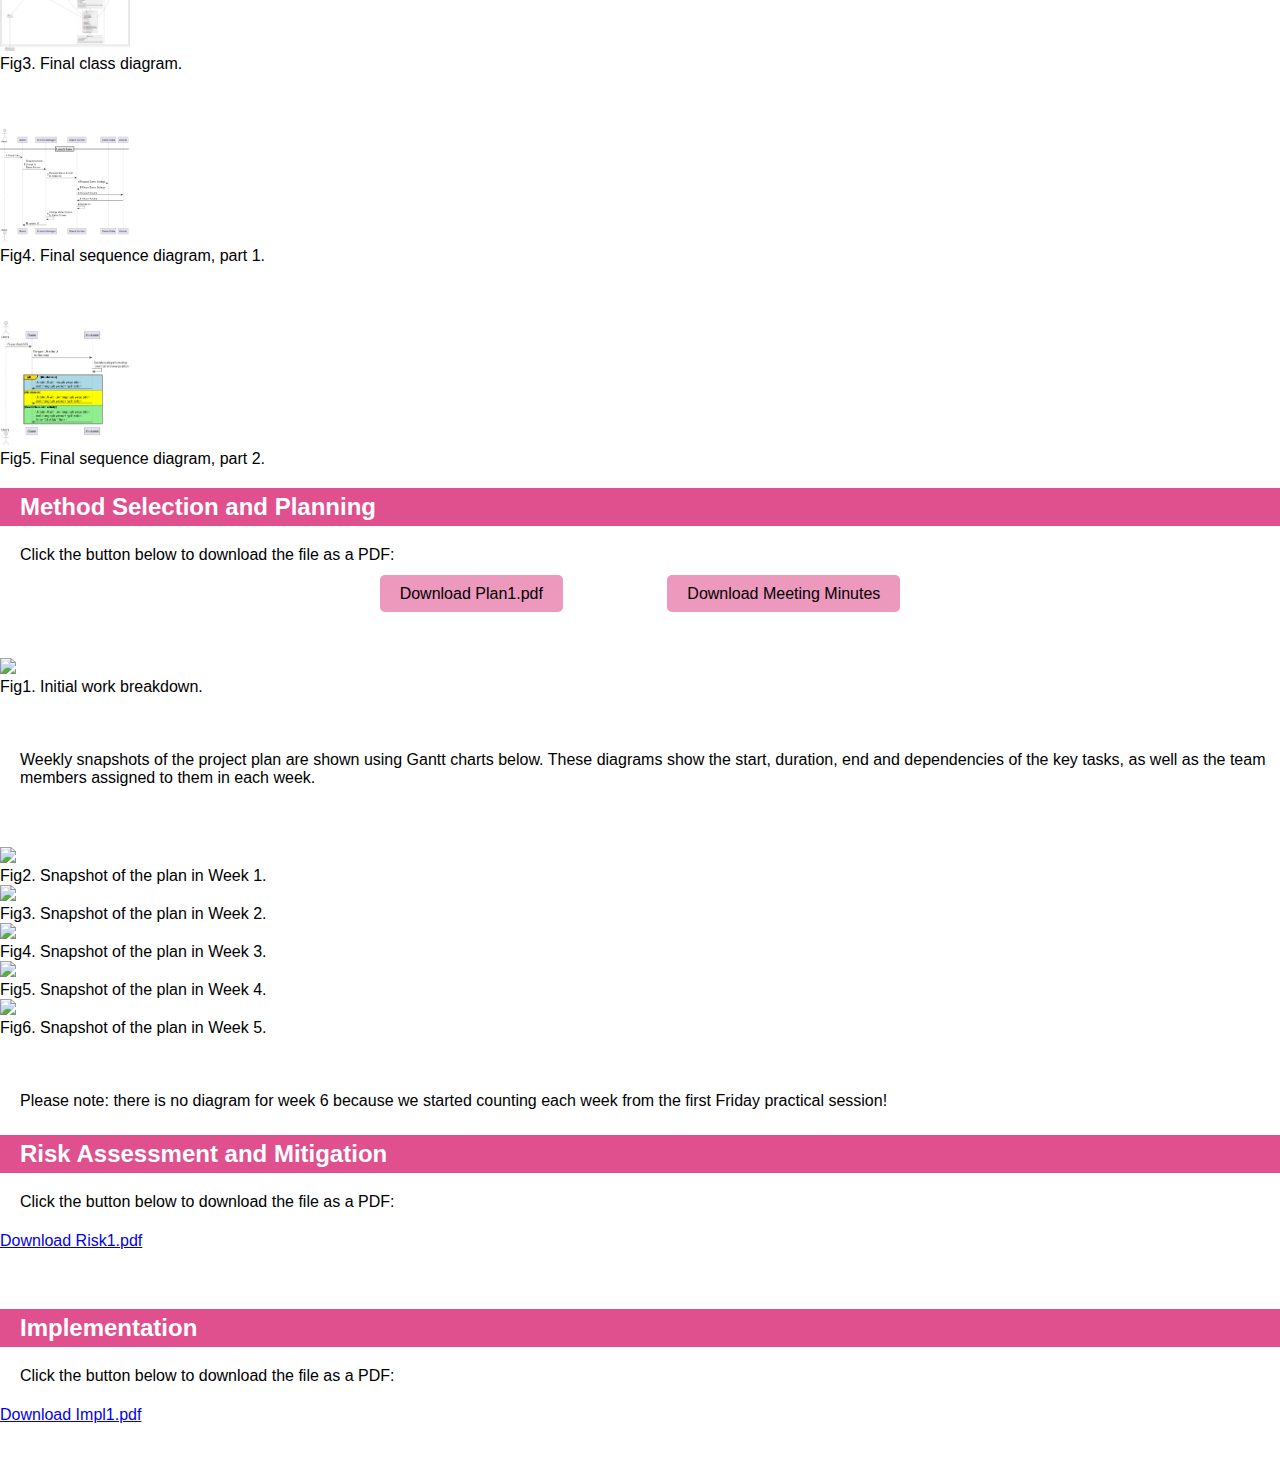
==== commit 343b9da2: "Add jacoco coverage report" ====
--- a/index.html
+++ b/index.html
@@ -119,23 +119,27 @@
 
     <p>The manual test table, test/requirments correspondence table, unit test screenshots and manual tests video discussed in the Test2.pdf document can be found here.</p>
 
-    <div class="file-download-buttons">
-        <a href="extra/TESTS_DONE.pdf" download>Download TESTS_DONE.pdf</a>
-    </div>
-
-    <div class="file-download-buttons">
-        <a href="extra/Requirements-To-Tests Table.pdf" download>Download TESTS_DONE.pdf</a>
-    </div>
-
-    <div class="file-download-buttons">
-        <a href="extra/UnitTestResults.zip" download>Download TESTS_DONE.pdf</a>
+    <p>For the testing and coverage result, see <a href="/test">here</a>.</p>
+
+    <div class="file-download-buttons">
+        <a href="extra/ManualTestTable.pdf" download>Download ManualTestTable.pdf</a>
+    </div>
+    <p>&nbsp;</p>
+
+    <div class="file-download-buttons">
+        <a href="extra/Requirements-To-Tests Table.pdf" download>Download Requirements-To-Tests Table.pdf.pdf</a>
+    </div>
+    <p>&nbsp;</p>
+
+    <div class="file-download-buttons">
+        <a href="extra/UnitTestResults.zip" download>Download UnitTestResults.zip</a>
     </div>
 
     <p>&nbsp;</p>
 
     <div class="file-download-buttons">
         <!-- Youtube embed -->
-        <iframe width="560" height="315" src="https://www.youtube.com/watch?v=To9ZNzxQB4Y" title="YouTube video player" frameborder="0" allow="accelerometer; autoplay; clipboard-write; encrypted-media; gyroscope; picture-in-picture; web-share" referrerpolicy="strict-origin-when-cross-origin" allowfullscreen></iframe>
+        <iframe width="560" height="315" src="https://www.youtube-nocookie.com/embed/To9ZNzxQB4Y?si=fM_MfZ08m-y7oxno" title="YouTube video player" frameborder="0" allow="accelerometer; autoplay; clipboard-write; encrypted-media; gyroscope; picture-in-picture; web-share" referrerpolicy="strict-origin-when-cross-origin" allowfullscreen></iframe>
     </div>
 
     <p>&nbsp;</p>
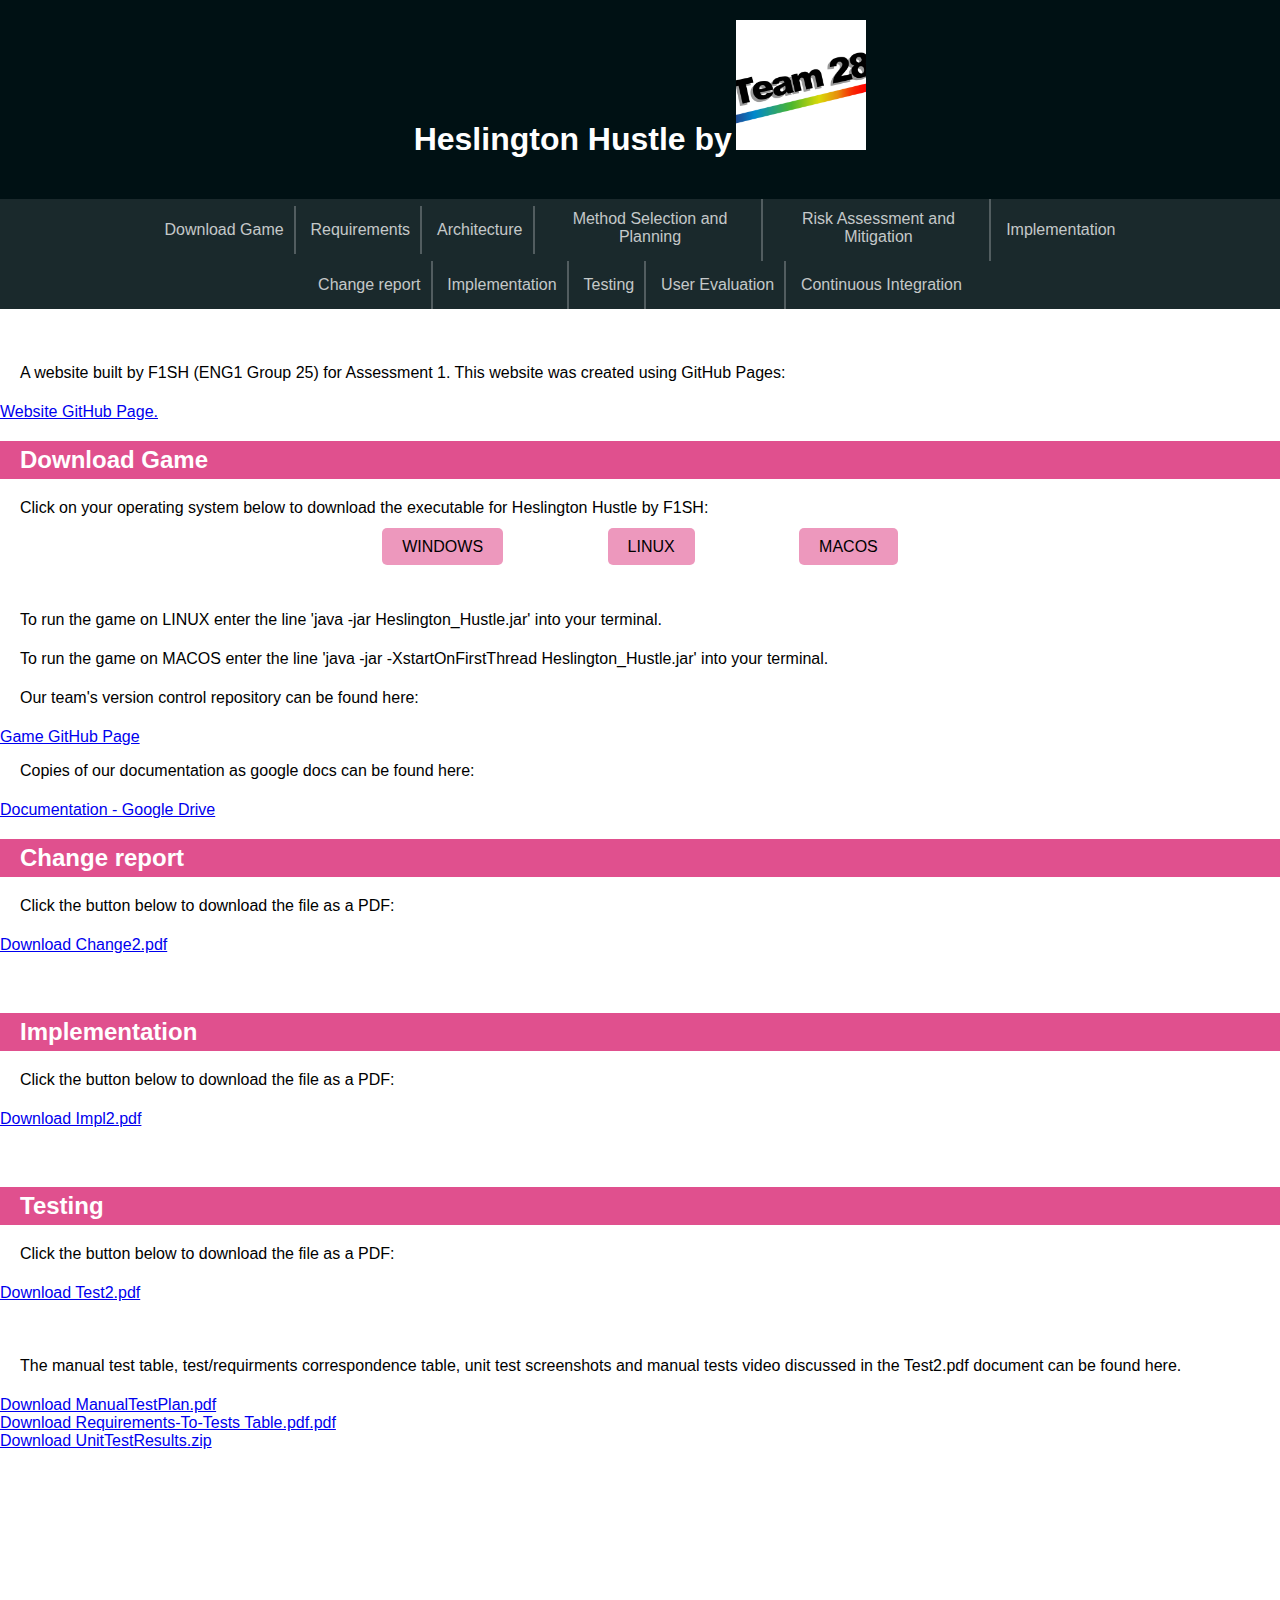
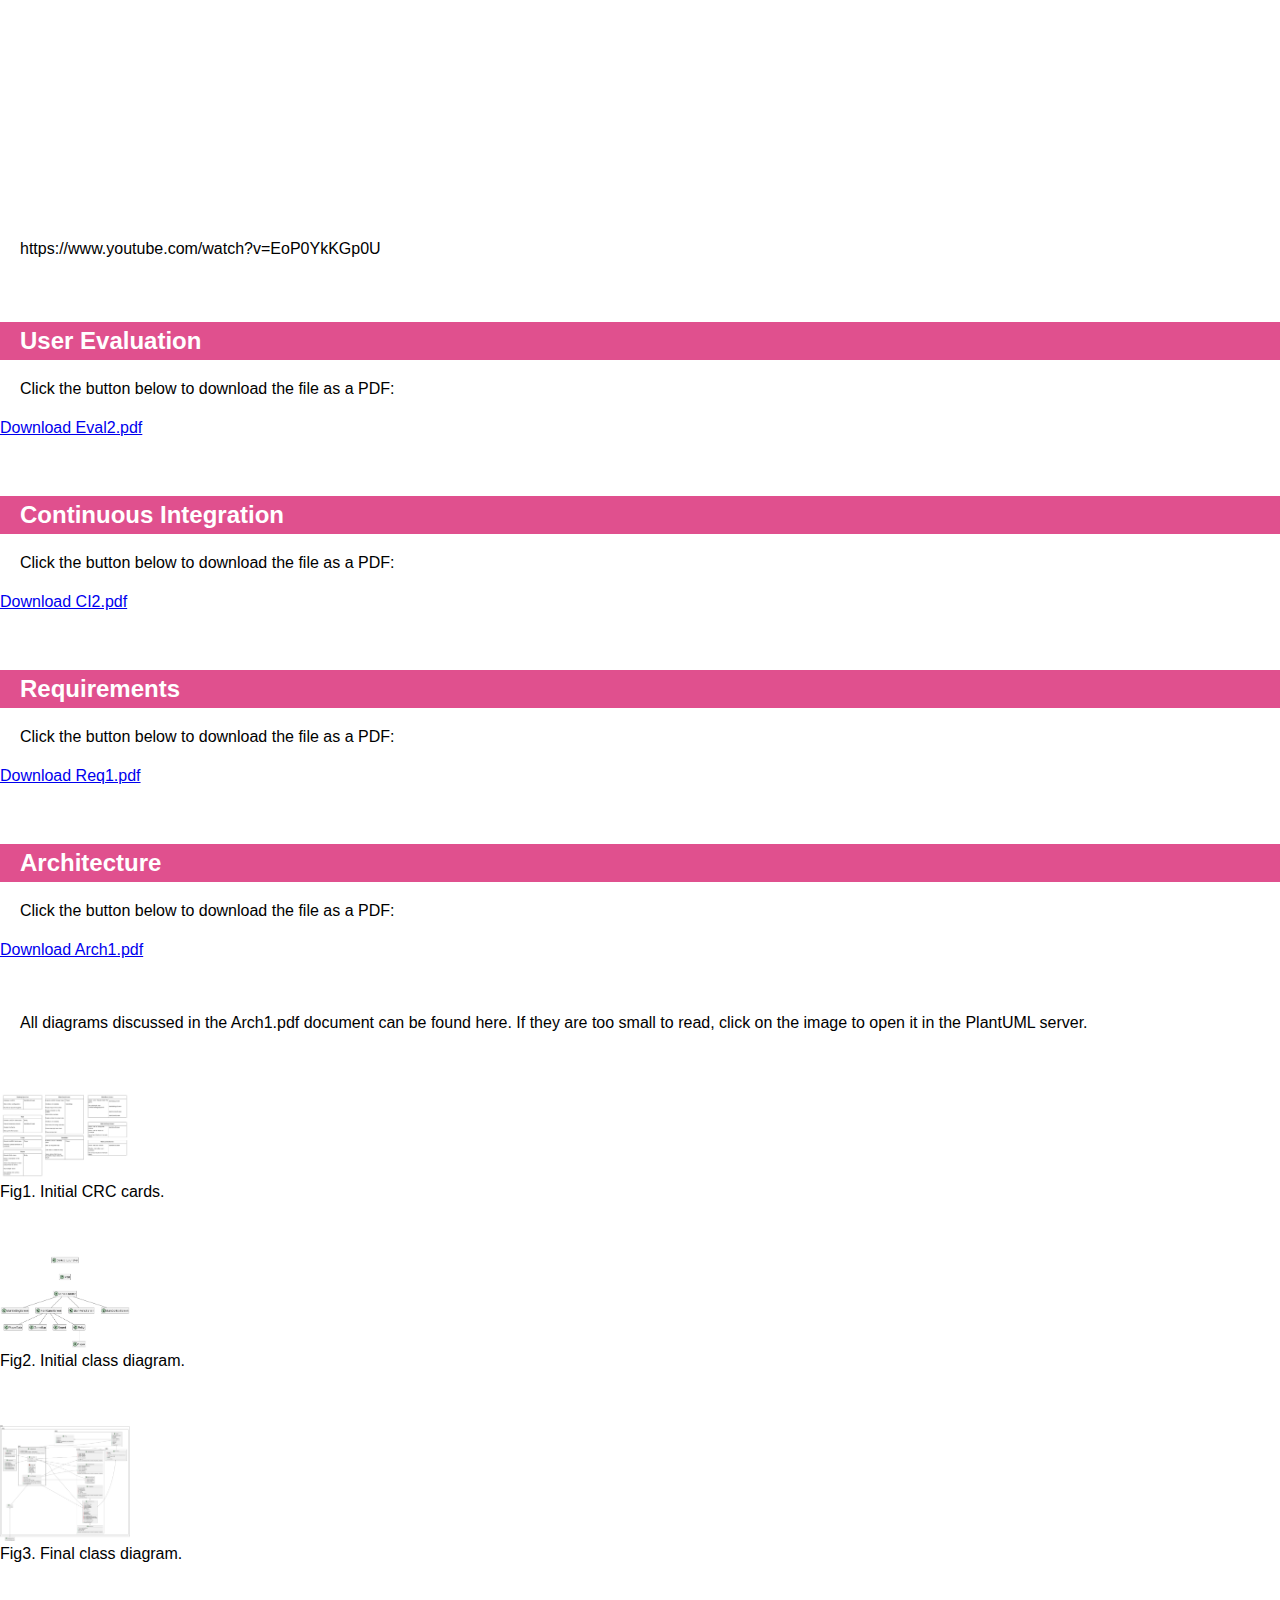
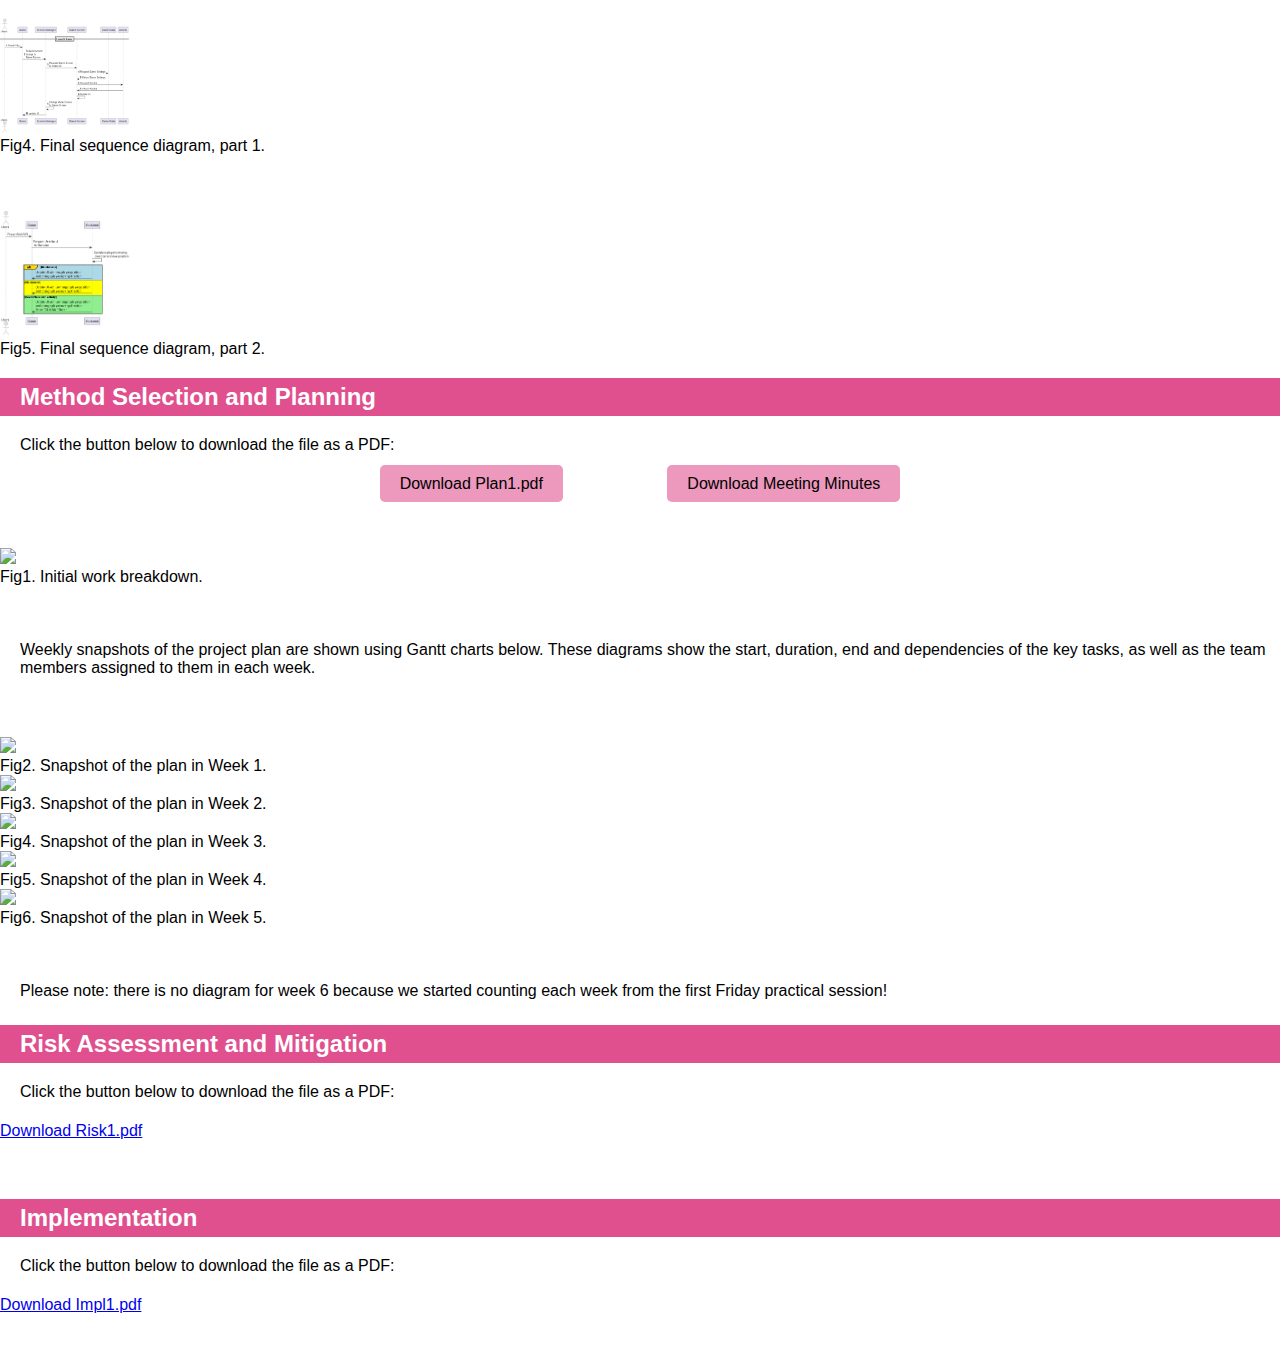
==== commit ad1ea69f: "Updated test content" ====
--- a/index.html
+++ b/index.html
@@ -119,17 +119,13 @@
 
     <p>The manual test table, test/requirments correspondence table, unit test screenshots and manual tests video discussed in the Test2.pdf document can be found here.</p>
 
-    <p>For the testing and coverage result, see <a href="/test">here</a>.</p>
-
-    <div class="file-download-buttons">
-        <a href="extra/ManualTestTable.pdf" download>Download ManualTestTable.pdf</a>
-    </div>
-    <p>&nbsp;</p>
+    <div class="file-download-buttons">
+        <a href="extra/ManualTestPlan.pdf" download>Download ManualTestPlan.pdf</a>
+    </div>
 
     <div class="file-download-buttons">
         <a href="extra/Requirements-To-Tests Table.pdf" download>Download Requirements-To-Tests Table.pdf.pdf</a>
     </div>
-    <p>&nbsp;</p>
 
     <div class="file-download-buttons">
         <a href="extra/UnitTestResults.zip" download>Download UnitTestResults.zip</a>
@@ -139,7 +135,8 @@
 
     <div class="file-download-buttons">
         <!-- Youtube embed -->
-        <iframe width="560" height="315" src="https://www.youtube-nocookie.com/embed/To9ZNzxQB4Y?si=fM_MfZ08m-y7oxno" title="YouTube video player" frameborder="0" allow="accelerometer; autoplay; clipboard-write; encrypted-media; gyroscope; picture-in-picture; web-share" referrerpolicy="strict-origin-when-cross-origin" allowfullscreen></iframe>
+        <iframe width="560" height="315" src="https://www.youtube.com/watch?v=EoP0YkKGp0U" title="YouTube video player" frameborder="0" allow="accelerometer; autoplay; clipboard-write; encrypted-media; gyroscope; picture-in-picture; web-share" referrerpolicy="strict-origin-when-cross-origin" allowfullscreen></iframe>
+        <p>https://www.youtube.com/watch?v=EoP0YkKGp0U</p>
     </div>
 
     <p>&nbsp;</p>
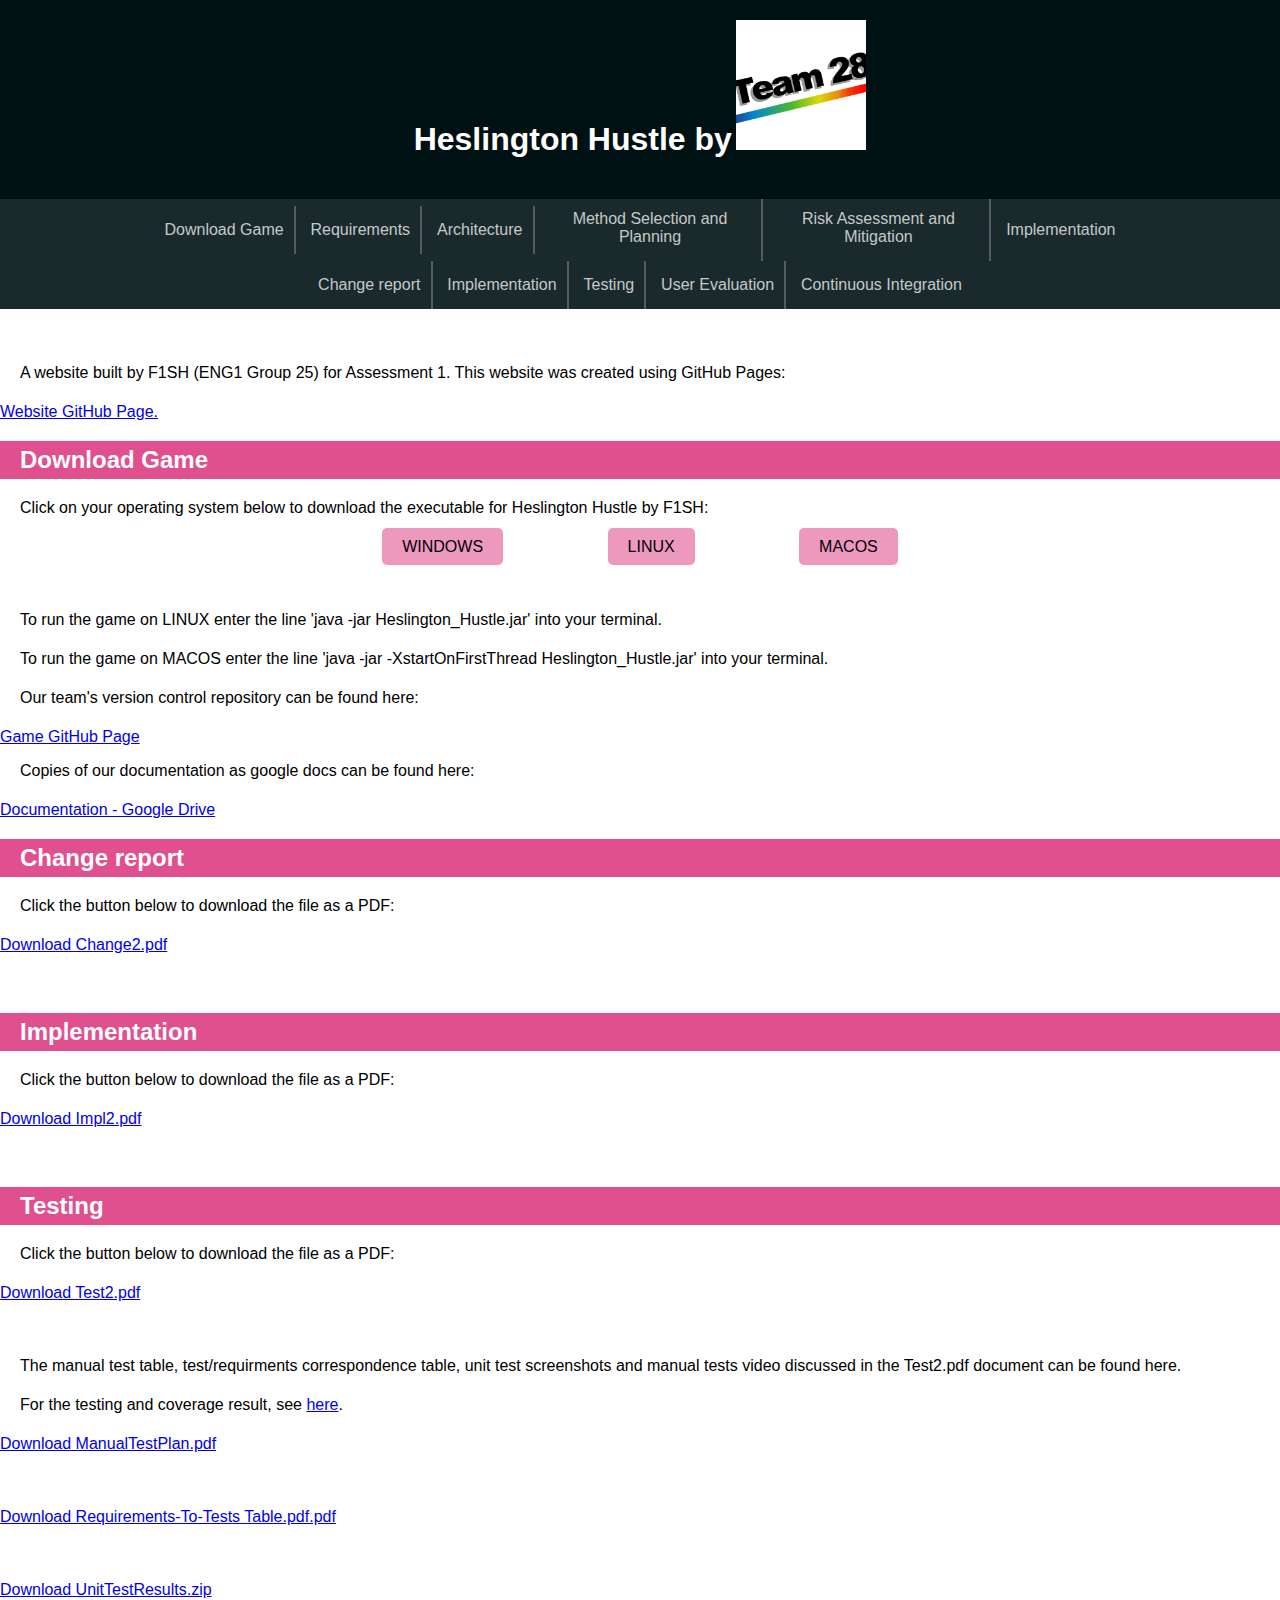
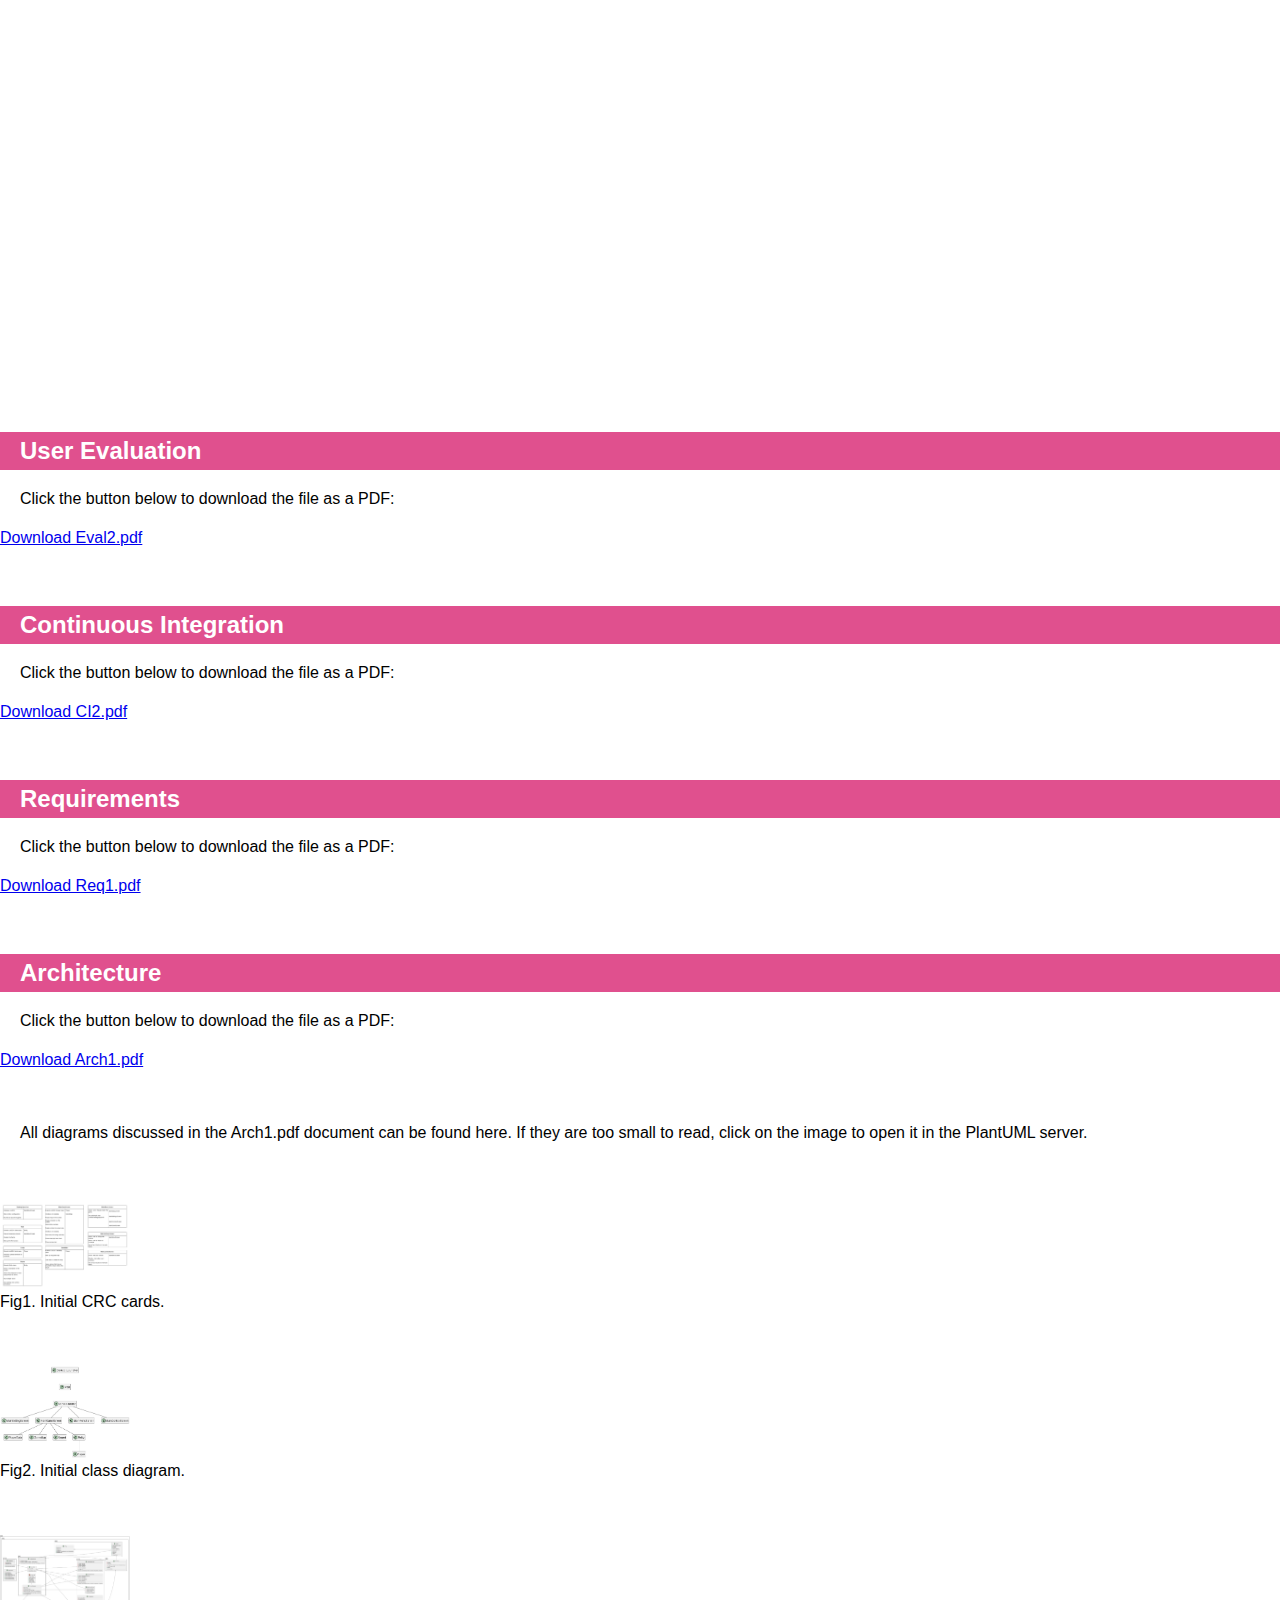
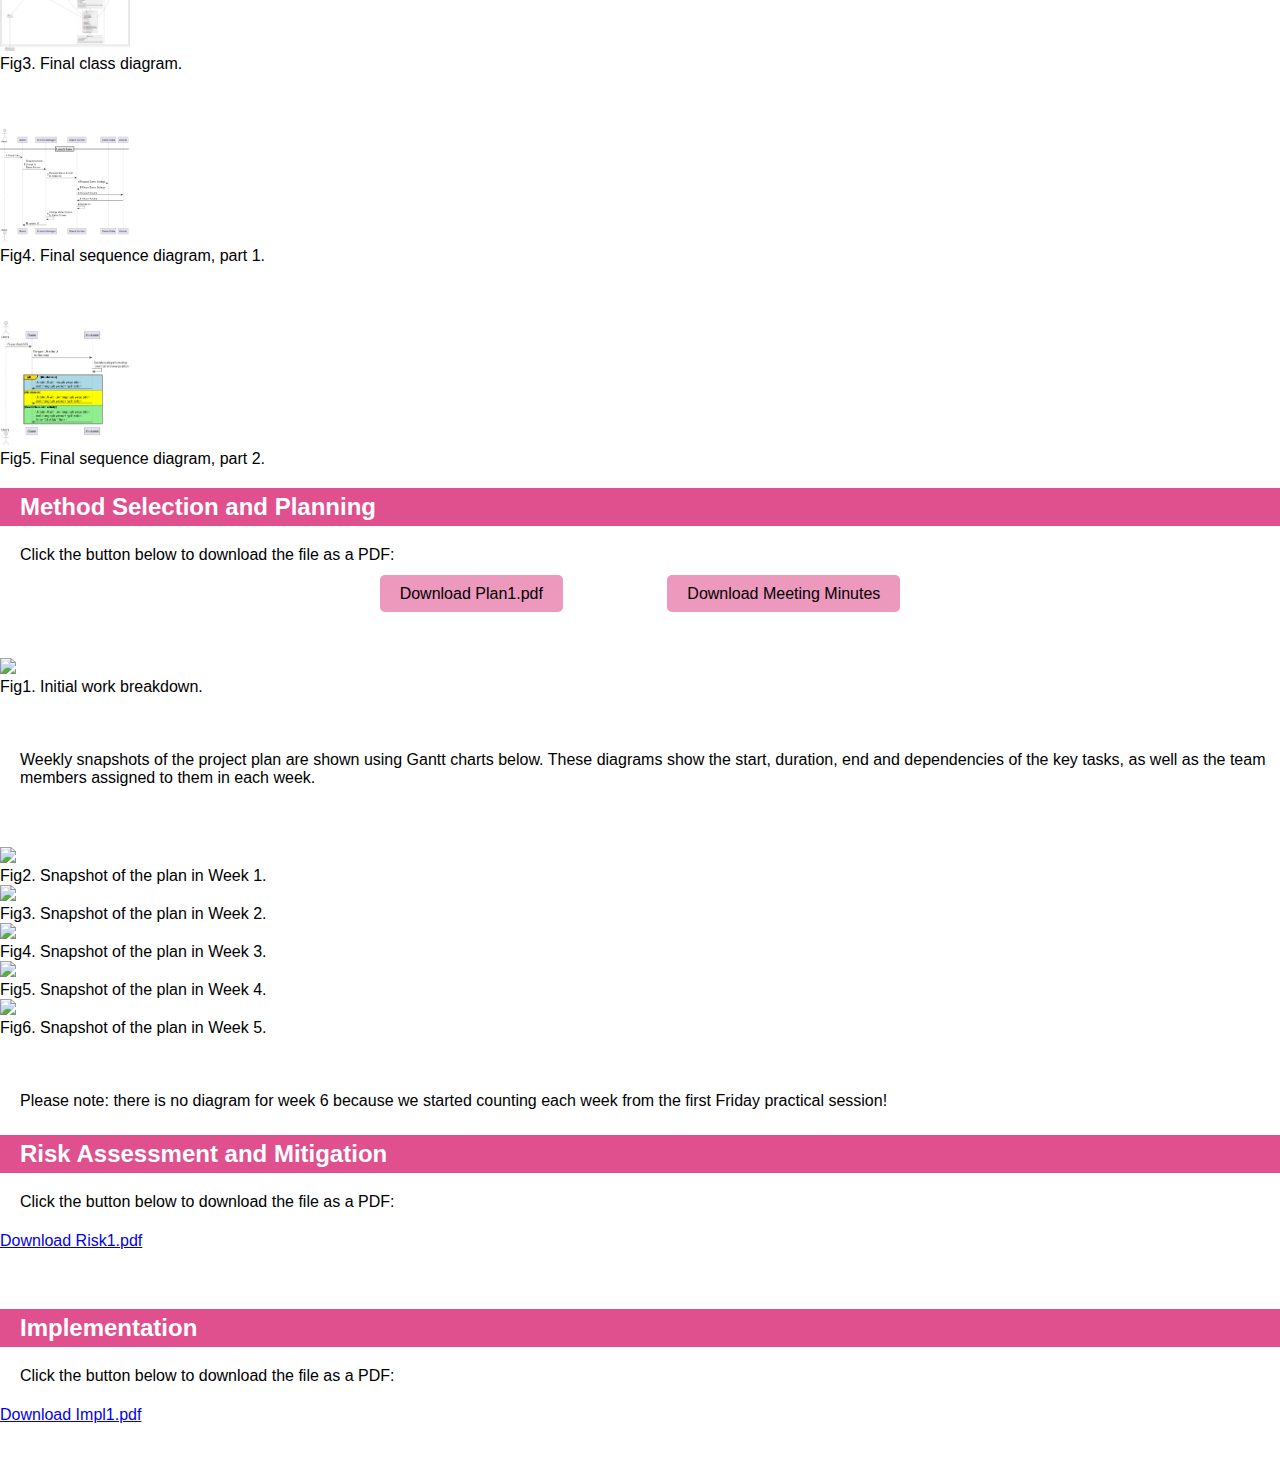
==== commit 2f9f8dea: "Merge branch 'main' of https://github.com/eng1team28/eng1team28.github.io" ====
--- a/index.html
+++ b/index.html
@@ -119,13 +119,17 @@
 
     <p>The manual test table, test/requirments correspondence table, unit test screenshots and manual tests video discussed in the Test2.pdf document can be found here.</p>
 
+    <p>For the testing and coverage result, see <a href="/test">here</a>.</p>
+
     <div class="file-download-buttons">
         <a href="extra/ManualTestPlan.pdf" download>Download ManualTestPlan.pdf</a>
     </div>
+    <p>&nbsp;</p>
 
     <div class="file-download-buttons">
         <a href="extra/Requirements-To-Tests Table.pdf" download>Download Requirements-To-Tests Table.pdf.pdf</a>
     </div>
+    <p>&nbsp;</p>
 
     <div class="file-download-buttons">
         <a href="extra/UnitTestResults.zip" download>Download UnitTestResults.zip</a>
@@ -135,8 +139,7 @@
 
     <div class="file-download-buttons">
         <!-- Youtube embed -->
-        <iframe width="560" height="315" src="https://www.youtube.com/watch?v=EoP0YkKGp0U" title="YouTube video player" frameborder="0" allow="accelerometer; autoplay; clipboard-write; encrypted-media; gyroscope; picture-in-picture; web-share" referrerpolicy="strict-origin-when-cross-origin" allowfullscreen></iframe>
-        <p>https://www.youtube.com/watch?v=EoP0YkKGp0U</p>
+        <iframe width="560" height="315" src="https://www.youtube-nocookie.com/embed/EoP0YkKGp0U?si=fM_MfZ08m-y7oxno" title="YouTube video player" frameborder="0" allow="accelerometer; autoplay; clipboard-write; encrypted-media; gyroscope; picture-in-picture; web-share" referrerpolicy="strict-origin-when-cross-origin" allowfullscreen></iframe>
     </div>
 
     <p>&nbsp;</p>
